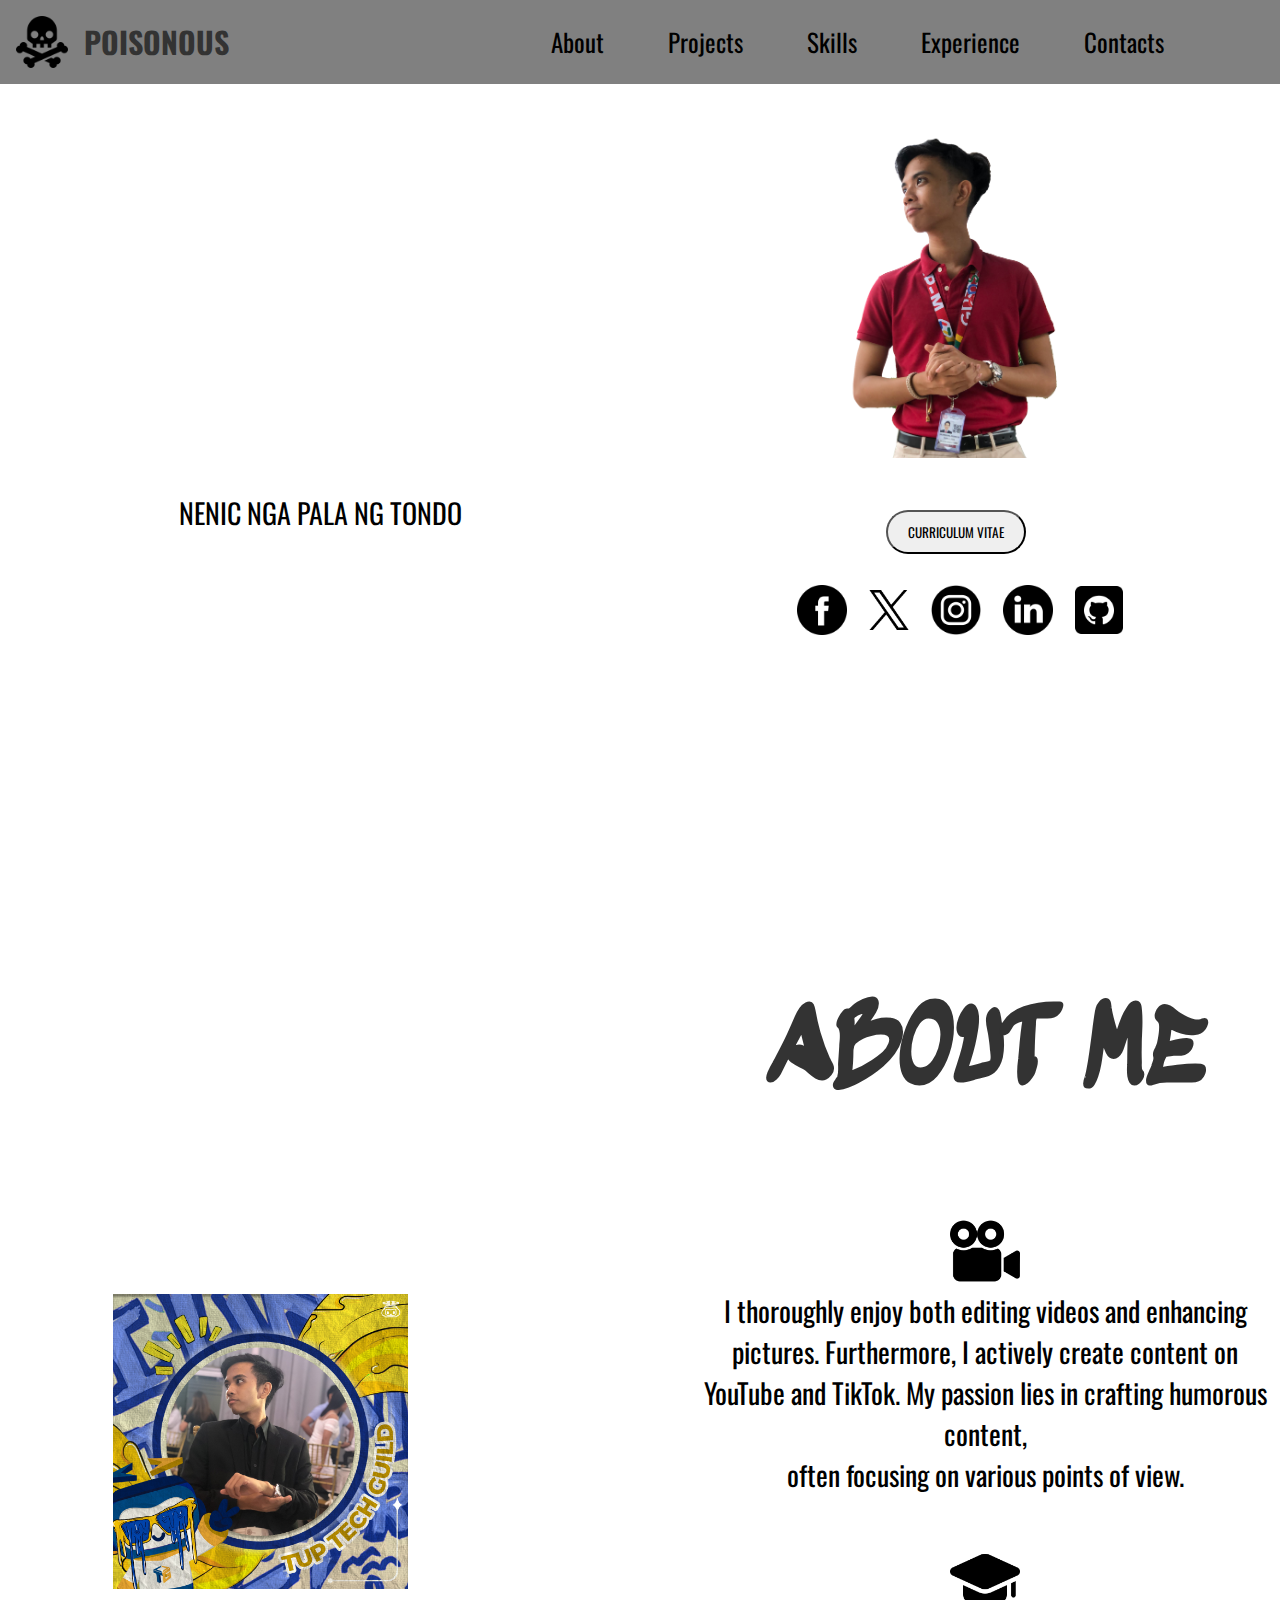
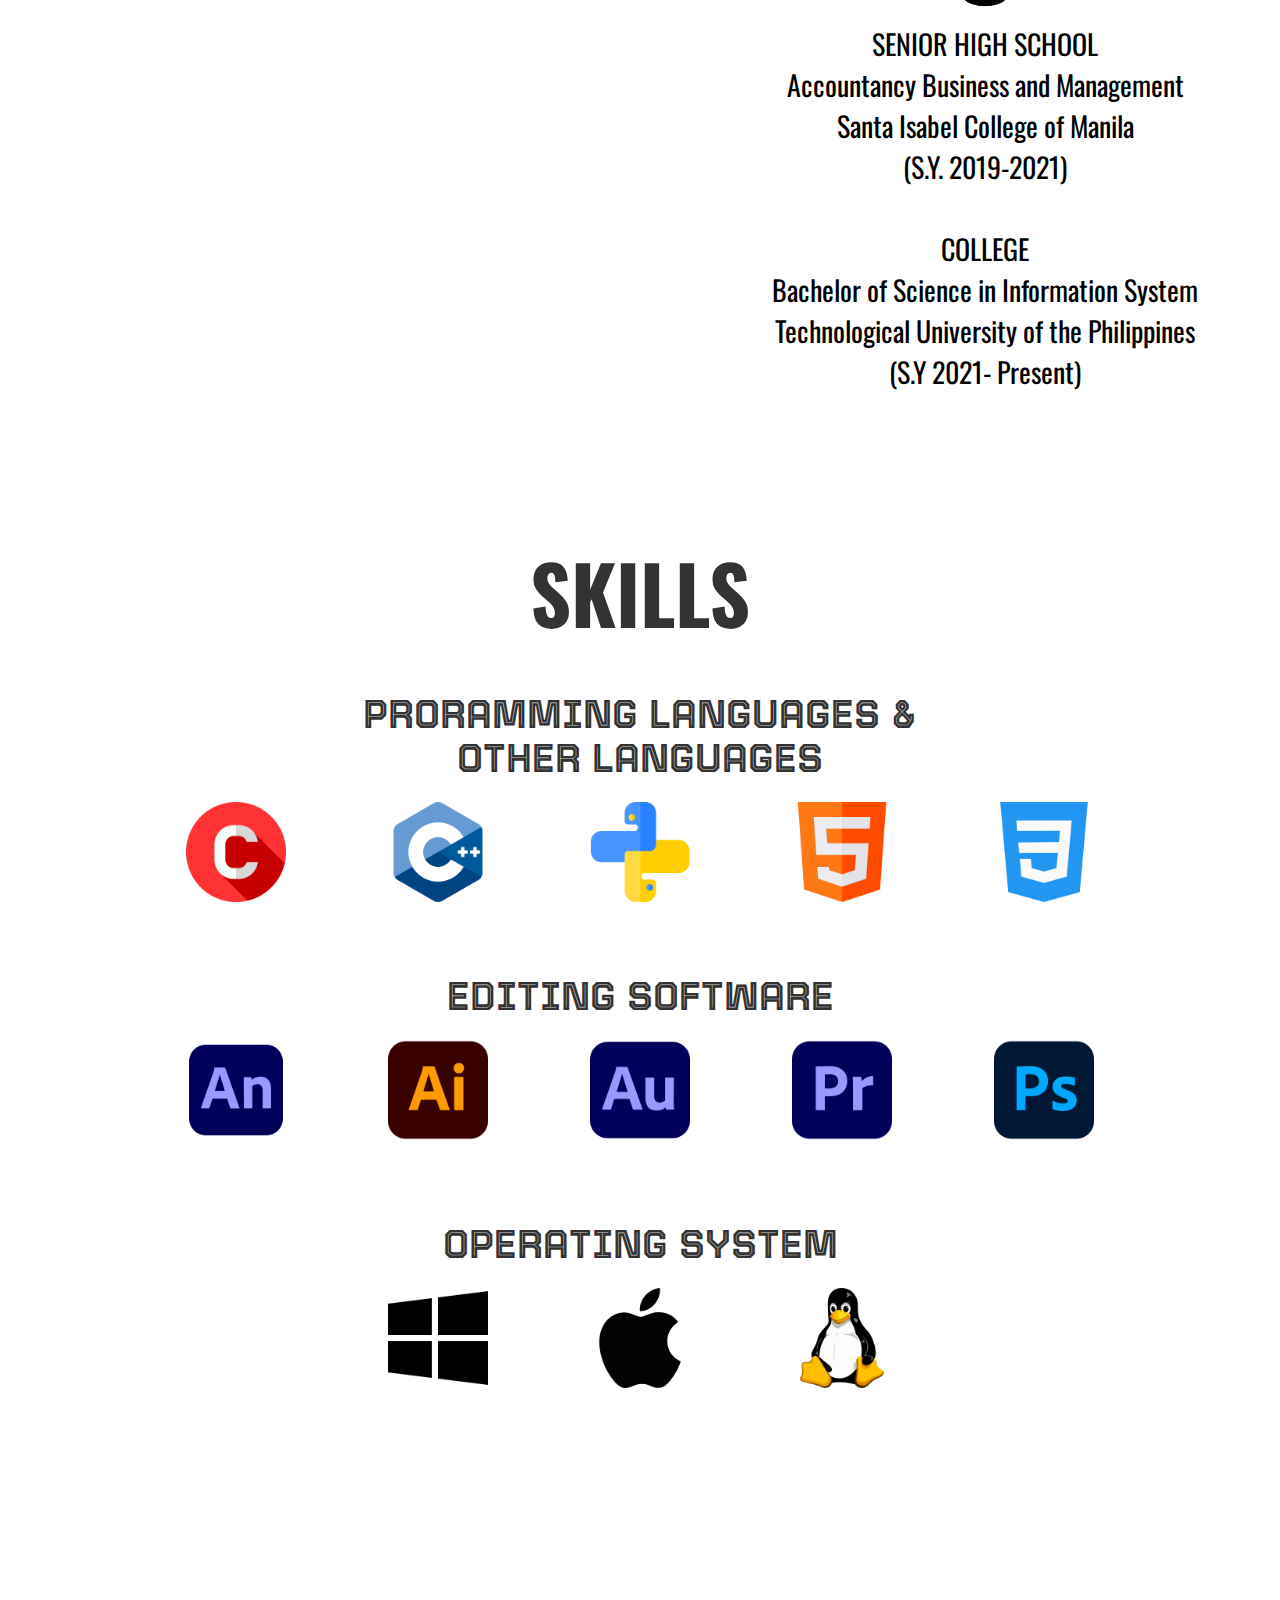
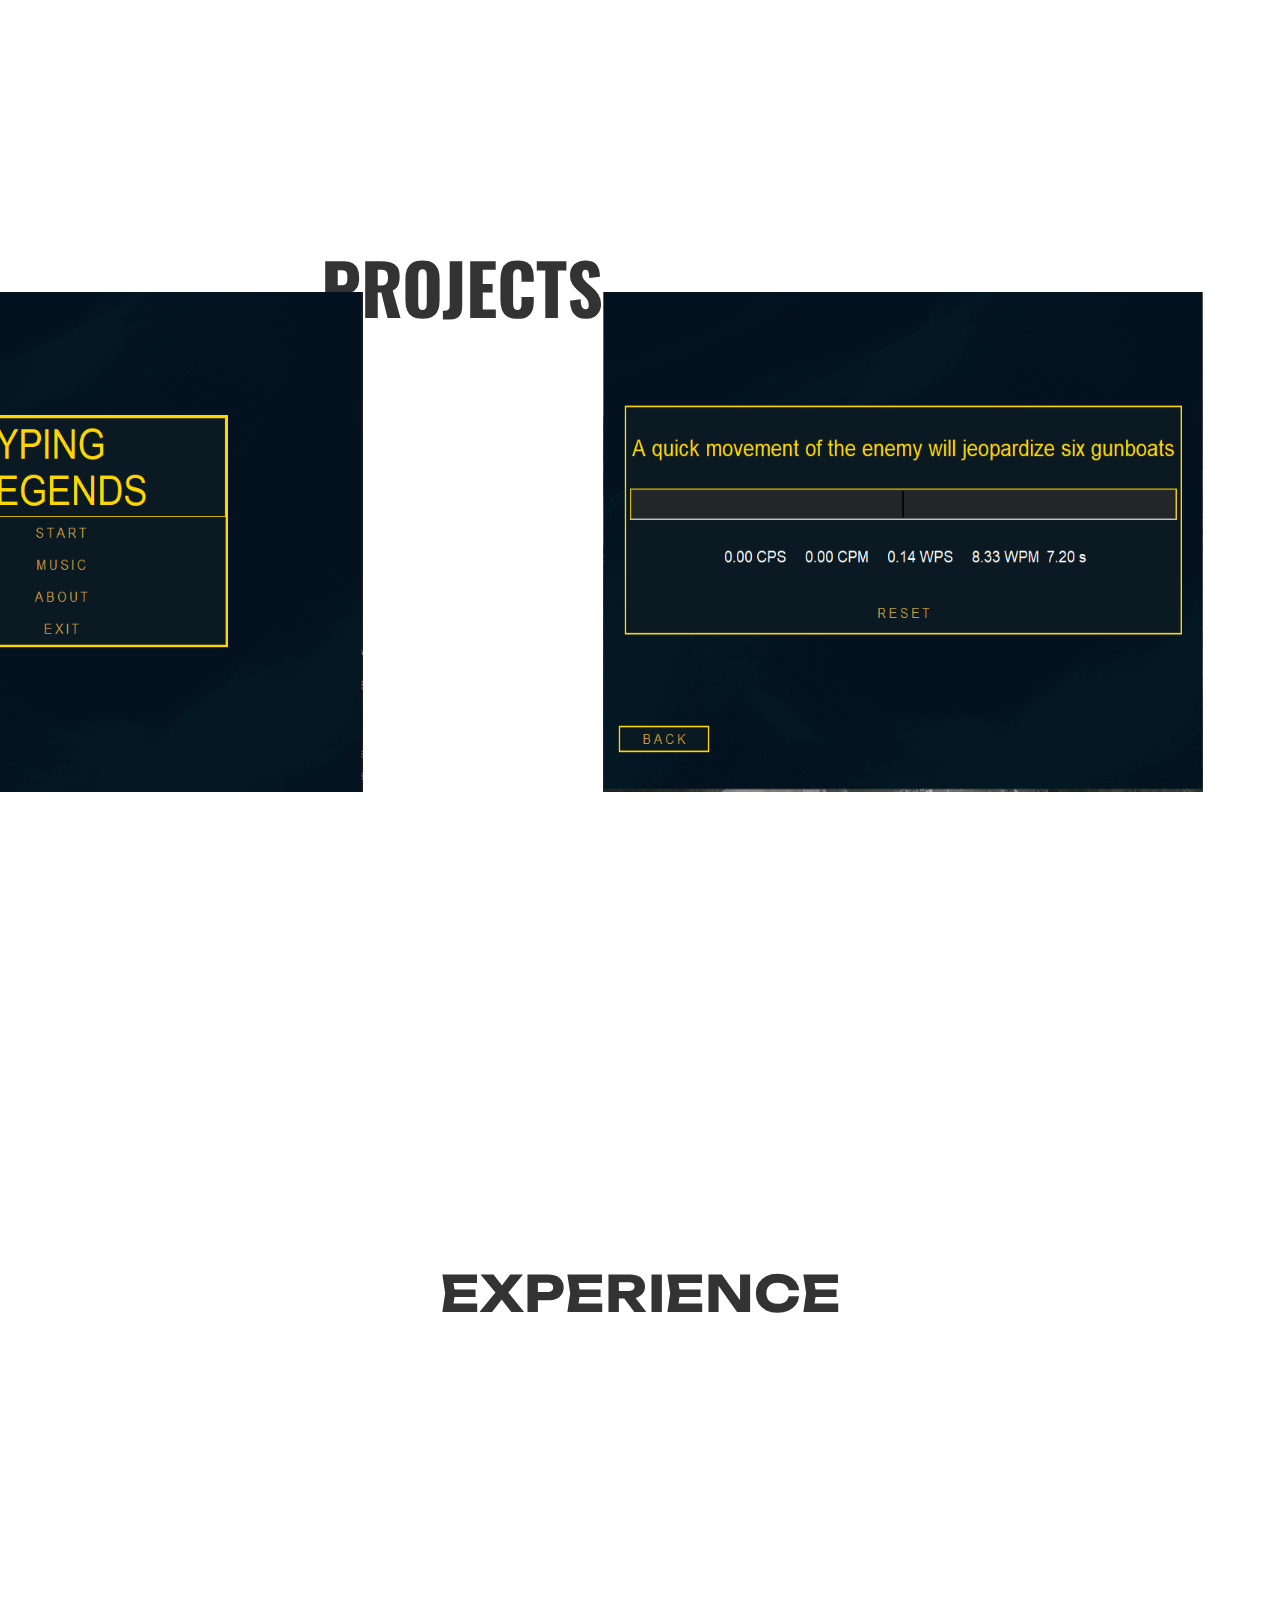
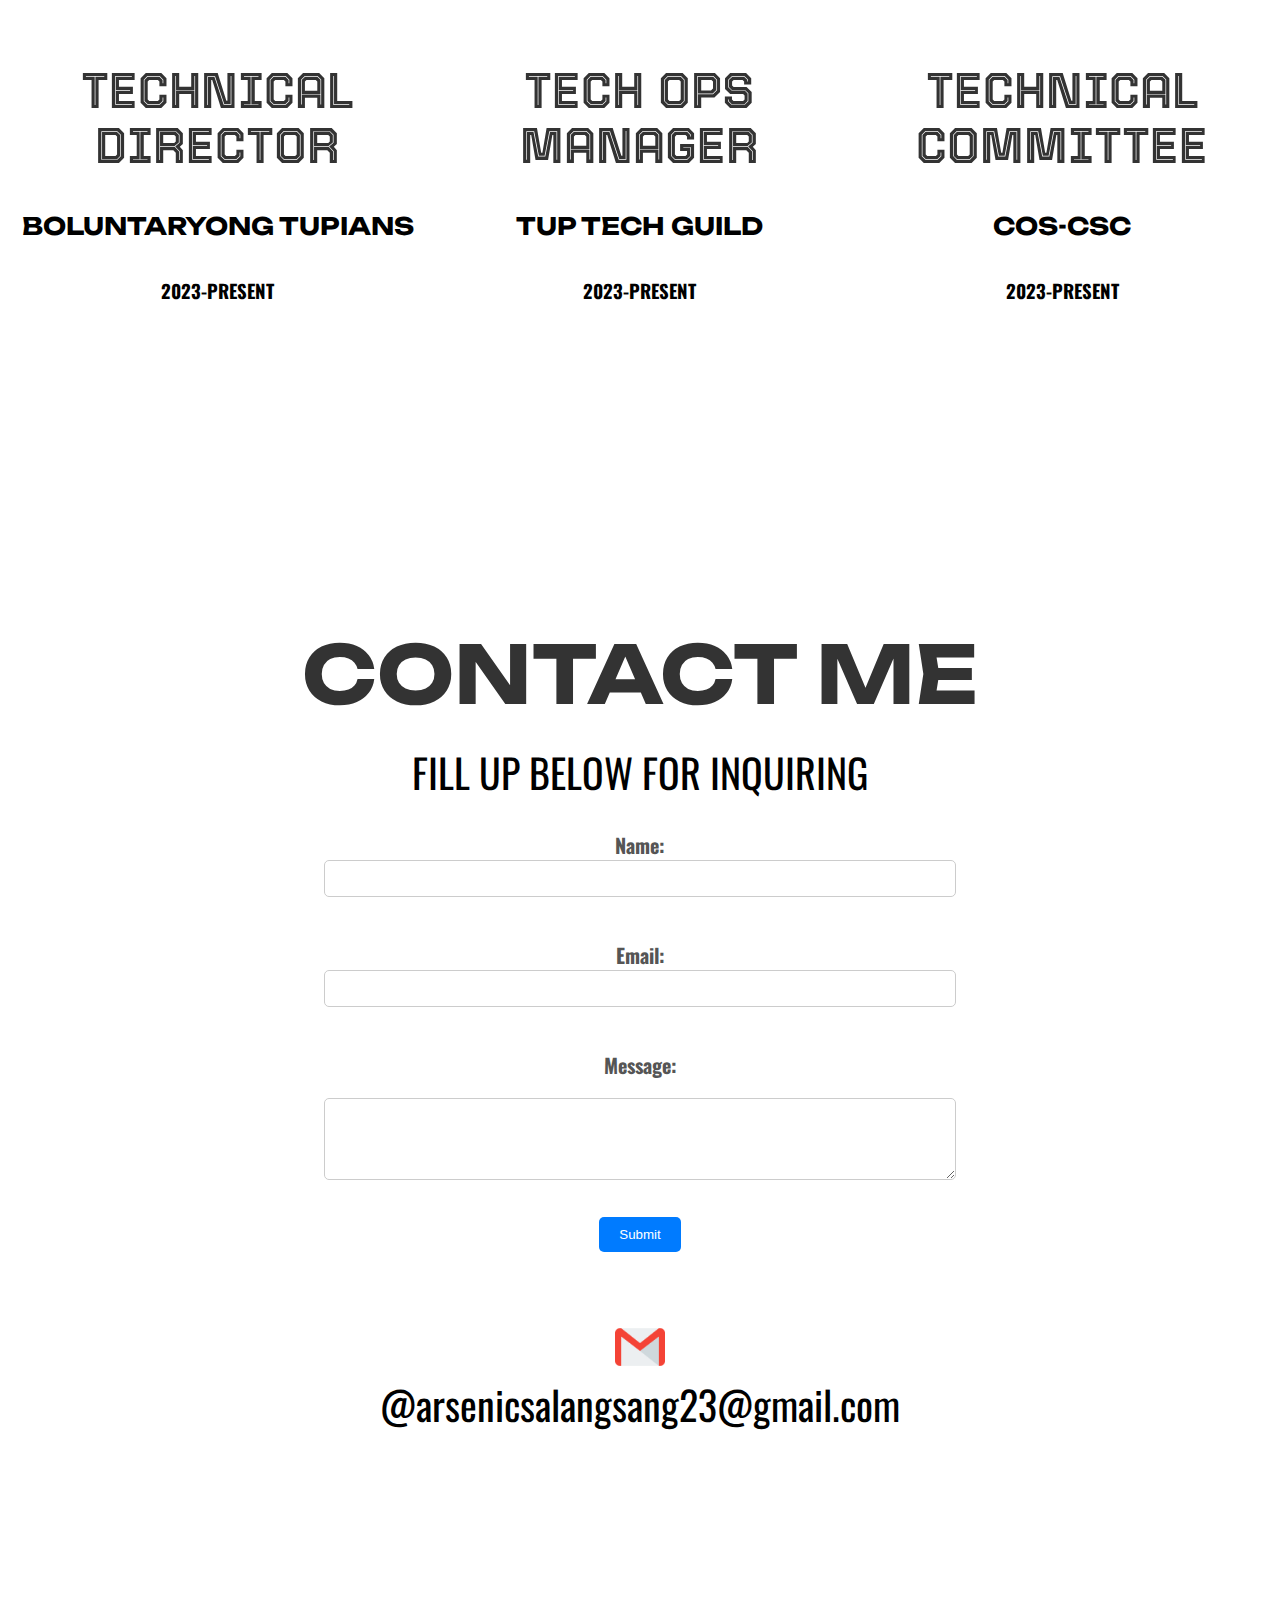
==== index.html @ 13240c1e "90percent" ====
<!DOCTYPE html>
<html lang="en">
  <head>
    <meta charset="UTF-8" />
    <meta name="viewport" content="width=device-width, initial-scale=1.0" />
    <link rel="stylesheet" href="style.css" />
    <link rel="stylesheet" href="" />

    <title>SALANGSANG_PORTFOLIO</title>
  </head>

  <body>
    <nav class="nav">
      <div class="logo">
        <img src="./assets/poison.png" alt="" class="poi" />
        <h1 class="left_name">POISONOUS</h1>
      </div>
      <div>
        <ul class="links">
        <li><a href="#about" onclick="toggleMenu()">About</a></li>
        <li><a href="#projects" onclick="toggleMenu()">Projects</a></li>
        <li><a href="#SKILLS" onclick="toggleMenu()">Skills</a></li>
        <li><a href="#Experience" onclick="toggleMenu()">Experience</a></li>
        <li><a href="#contact" onclick="toggleMenu()">Contacts</a></li>
        </ul>
      </div>
    </nav>
    
    <nav id="navigation_bar">
      <!-- <div class="logo">Arsenic Salangsang</div>
      <div class="hamburger-menu"onclick="toggleMenu()">
       <div class="navigation_menu">
        <div class="navigation_icon" onclick="togglemenu()"></div>
        <li><a href="#about" onclick="toggleMenu()">About</a></li>
        <li><a href="#projects" onclick="toggleMenu()">Projects</a></li>
        <li><a href="#SKILLS" onclick="toggleMenu()">Skills</a></li>
        <li><a href="#Experience" onclick="toggleMenu()">Experience</a></li>
        <li><a href="#contact" onclick="toggleMenu()">Contacts</a></li>
        </div> -->
      </div>
   </nav>

    <section id="homepage">
      <div class="outer">
        <div class="left">
          <p>
            NENIC NGA PALA NG TONDO
            <!-- I AM ARSENIC SALANGSANG, 19 YEARS OLD FROM TONDO, MANILA. <br />
            IM CURRENTLY 3RD YEAR AND TAKING INFORMATION SYSTEM <br />IN
            TECHNOLOGICAL UNIVERSIT OF THE PHILIPPINES -->
          </p>
        </div>
        <!-- For right side -->
        <div class="right">
          <div class="imagebox">
            <img src="./assets/pic1.png" alt="" class="titopic" />
          </div>

          <!-- button -->
          <div>
            <div class="buttons">
              <button
                class="cv"
                onclick="window.open('./assets/Salangsang_CV.pdf')"
              >
                CURRICULUM VITAE
              </button>
            </div>

            <!-- icons -->

            <div class="icon">
              <button class="fb">
                <img
                  src="./assets/facebook.png"
                  alt="fb"
                  id="iconss"
                  onclick="location.href='https://www.facebook.com/arsenicsalangsang/'"
                />
              </button>
              <button class="twitter">
                <img
                  src="./assets/twitter.png"
                  alt="twitter"
                  id="iconss"
                  onclick="location.href= 'https://twitter.com/arsncslngsng23'"
                />
              </button>
              <button class="instagram">
                <img
                  src="/assets/instagram.png"
                  alt="instagram"
                  id="iconss"
                  onclick="location.href='https://www.instagram.com/arsenicsalangsang/'"
                />
              </button>
              <button class="linkedin">
                <img
                  src="/assets/linkedin.png"
                  alt="linkedin"
                  id="iconss"
                  onclick="location.href='https://www.linkedin.com/in/arsenic-salangsang-407333290/'"
                />
              </button>
              <button class="github">
                <img
                  src="assets/github.png"
                  alt="gtihub"
                  id="iconss"
                  onclick="location.href='https://github.com/arsenicsalangsang'"
                />
              </button>
            </div>
          </div>
        </div>
      </div>
    </section>

    <section id="about">
      <!-- outer2 -->
      <div class="outer2">
        <!-- leftside picture-->
        <div class="picture_2">
          <img src="/assets/tech guild.jpg" alt="" id="picture2" />
        </div>
        <!--rightside about  -->
        <div class="about1right">
          <h1 class="aboutclass">ABOUT ME</h1>
          <div class="imagevideo">
            <img src="./assets/video-camera.png" alt="educ" />

            <div class="tots">
              <p>
                I thoroughly enjoy both editing videos and enhancing <br />
                pictures. Furthermore, I actively create content on <br />
                YouTube and TikTok. My passion lies in crafting humorous
                content, <br />
                often focusing on various points of view.
              </p>
            </div>
          </div>

          <div class="imageclass">
            <div class="imageduc">
              <img src="./assets/graduation.png" alt="" />
            </div>
            <div class="tots2">
              <p>
                SENIOR HIGH SCHOOL <br />
                Accountancy Business and Management <br />
                Santa Isabel College of Manila <br />
                (S.Y. 2019-2021)
                <br /><br />

                COLLEGE <br />
                Bachelor of Science in Information System <br />
                Technological University of the Philippines <br />
                (S.Y 2021- Present)
              </p>
            </div>
          </div>
        </div>
      </div>
    </section>

    <section id="SKILLS">
      <div class="skillsection">
        <h1 class="skil">SKILLS</h1>
        <div class="skillstitle">
          
          <div class="iconssss">
            <h1 class="title1">PRORAMMING LANGUAGES & OTHER LANGUAGES</h1>
            <div class="program">
              <button class="c">
                <img
                  src="./assets/c.png"
                  alt="fb"
                  id="iconsss"
                  
                />
              </button>
              <button class="cpp">
                <img
                  src="./assets/c-.png"
                  alt="twitter"
                  id="iconsss"
                  
                />
              </button>
              <button class="python">
                <img
                  src="/assets/python.png"
                  alt="instagram"
                  id="iconsss"
                
                />
              </button>
              <button class="html">
                <img
                  src="/assets/html.png"
                  alt="linkedin"
                  id="iconsss"
                 
                />
              </button>
              <button class="css">
                <img
                  src="assets/css-3.png"
                  alt="gtihub"
                  id="iconsss"
                 
                />
            </div>
            <h1 class="EDITING">EDITING SOFTWARE</h1>
            <div class="adobe">
              

              <button class="animate">
                <img
                  src="./assets/animate.png"
                  alt="fb"
                  id="iconsss"
                
                />
              </button>
              <button class="illustrator">
                <img
                  src="./assets/illustrator.png"
                  alt="twitter"
                  id="iconsss"
                  
                />
              </button>
              <button class="audition">
                <img
                  src="/assets/adobe-audition.png"
                  alt="instagram"
                  id="iconsss"
             
                />
              </button>
              <button class="premiere">
                <img
                  src="/assets/premiere-pro.png"
                  alt="linkedin"
                  id="iconsss"
               
                />
              </button>
              <button class="photoshop">
                <img
                  src="assets/photoshop.png"
                  alt="gtihub"
                  id="iconsss"
          
                />
            </div>

            
            <h1 class="operating">OPERATING SYSTEM</h1>
            <div class = "os">
              
              <button class="windows">
                <img
                  src="./assets/windows.png"
                  alt="windows"
                  id="iconsss"
                
                />
              </button>
              <button class="mac">
                <img
                  src="./assets/mac-os-logo.png"
                  alt="mac"
                  id="iconsss"
                  
                />
              </button>
              <button class="linux">
                <img
                  src="/assets/linux.png"
                  alt="linux"
                  id="iconsss"
             
                />
            </div>
          </div>
          
        </div>
      </div>
    </section>

    <!-- for projects -->
    <section class= "projets" id="projects">
      <div class="PROJECTS">
        <h1 class="aaa">PROJECTS</h1>
        <div class="projects-container">
          <!-- <h1 class="aaa">PROJECTS</h1> -->
          <div class = "leftside">
            <img src="./assets/typing.PNG" alt="" class="pictype">
          </div>
          
        </div>
        <div class="rightside">
          <div class="rightside2">
          <img src="./assets/legends.PNG" alt="" class ="pictype2">
          </div>
        </div>
        <p></p>
      </div>
    </section>


    <!-- EXPERIENCE -->
    <section class="EXPERIENCE" id="Experience">
        <h1 class="exph1">EXPERIENCE</h1> 
      <div class= "experience-container">
  
        <div class="exp1">
          <div class="BOLTUP">
            <h1 class="bttitle">TECHNICAL DIRECTOR</h1><br><h2>BOLUNTARYONG TUPIANS</h2><BR></BR> <h3>2023-PRESENT</h3>
          </div>
        </div>
        <div class="exp2">
          <div class="TG">
            <h1 class="tgtitle">TECH OPS MANAGER</h1><br><h2>TUP TECH GUILD</h2><BR></BR> <h3>2023-PRESENT</h3>
          </div>
        </div>
        <div class="exp3">
          <div class="CSC">
            <h1 class="csctitle">TECHNICAL COMMITTEE</h1><br><h2>COS-CSC</h2><BR></BR> <h3>2023-PRESENT</h3>
          </div>
         
        </div>
      </div>
      
    </section>

  <!-- CONTACT -->
    <section class="CONTACTS" id="contact">
      <div>
        <h1>CONTACT ME</h1> <br>
        <p>FILL UP BELOW FOR INQUIRING</p>
        <br>
        <label for="name" class="contactinfo">Name:</label>
         <input type="text" id="name"  ><br><br>

        <label for="email"class="contactinfo">Email:</label>
          <input type="email" id="email"  ><br><br>

         <label for="message"class="contactinfo">Message:</label><br>
        <textarea id="message" rows="4" cols="50" ></textarea><br><br>

         <input type="submit" value="Submit">
        <div class="emailcontact">
          <img src="./assets/gmail.png" alt="" class="gmail"> <p class="">@arsenicsalangsang23@gmail.com</p>
        </div>
      </div>

      
    </section>
  </body>
</html>
---- style.css ----
@import url("https://fonts.googleapis.com/css2?family=Oswald&display=swap");

@import url("https://fonts.googleapis.com/css2?family=Sedgwick+Ave+Display&display=swap");

@import url("https://fonts.googleapis.com/css2?family=Tourney:wght@200&display=swap");


  @import url('https://fonts.googleapis.com/css2?family=Unbounded:wght@800&display=swap');

* {
  margin: 0;
  padding: 0%;
  text-decoration: none;
}

html
{
  scroll-behavior: smooth;

  transition: ease 0.4s;
}

body {
  background-color: white;
  overflow-x: hidden;
}

.nav {
  background-color: gray;

  display: flex;
  justify-content: space-between;
  align-items: center;
  padding: 1rem;
}

.links {
  display: flex;
  list-style-type: none;
  font-size: 30px;

  gap: 3rem;
  padding-right: 100px;
  justify-content: space-between;
}

.links li {
  margin-left: 1rem;
}

.links a {
  text-decoration: none;
  color: black;
  font-family: "Oswald", sans-serif;
  font-size: 25px;
}

.poi {
  width: 10%;
  margin-right: 1rem;
}

.logo {
  display: flex;
  align-items: center;
}

.left_name {
  font-size: 30px;
  font-family: "Oswald", sans-serif;
}

.outer {
  display: flex;
  justify-items: center;
  align-items: center;
  width: 100%;
  /* background-color: aqua; */
  height: 858px;
}

.left {
  /* display: flex;
  justify-content: left; */
  width: 50%;
  /* height: 600px;
  align-items: center;
  padding-left: 10px;
  font-size: 20px;
  font-family: 'Oswald', sans-serif;
  text-align: center; 
   */
  text-align: center;
  font-family: "Oswald", sans-serif;
  font-size: 28px;
}

.right {
  display: flex;
  width: 50%;
  justify-content: start;
  align-items: center;
  flex-direction: column;

  /* padding-right: 10%;   */
  /* background-color: aquamarine; */
  height: 100%;
}

.titopic {
  width: 40%;
  padding-top: -10px;
  /* background-color: bisque; */
  padding-left: 30px;
  display: flex;
  justify-content: center;
  align-items: center;
}

.buttons {
  margin: 20px 0;
  justify-content: center;
  align-items: center;
  padding-left: 100px;
}

.buttons :hover {
  background-color: black;
  color: white;
  transition: ease 0.4s;
}

.cv {
  padding: 10px 20px;
  border-radius: 30px;
  font-family: "Oswald", sans-serif;
}

.imagebox {
  display: flex;
  justify-content: center;
  align-items: center;
  padding-bottom: 2rem;
  padding-top: 1rem;
  /* background-color: blueviolet; */
}

.icon {
  display: flex;
  justify-content: center;
  align-items: center;
}

.cv {
  cursor: pointer;
}

.fb {
  display: flex;
  justify-content: center;
  align-items: center;
  background: none;
  border: 1px solid white;
}

.fb img {
  width: 50px;
  height: 50px;
  cursor: pointer;
}

.twitter {
  display: flex;
  justify-content: center;
  align-items: center;
  background: none;
  border: 1px solid white;
  cursor: pointer;
}

.twitter img {
  width: 40px;
  height: 40px;
}

.instagram {
  display: flex;
  justify-content: center;
  align-items: center;
  background: none;
  border: 1px solid white;
  cursor: pointer;
}

.instagram img {
  width: 50px;
  height: 50px;
}

.linkedin {
  display: flex;
  justify-content: center;
  align-items: center;
  background: none;
  border: 1px solid white;
  cursor: pointer;
}
.linkedin img {
  width: 50px;
  height: 50px;
}
.github {
  display: flex;
  justify-content: center;
  align-items: center;
  background: none;
  border: 1px solid white;
  cursor: pointer;
}

.github img {
  width: 48px;
  height: 48px;
}
.icon :hover {
  background-color: gray;
  color: grat;
  transition: ease 0.4s;
  border-radius: 30px;
}

#iconss {
  padding: 10px;
}

.picture_2 {
  display: flex;
  align-items: center;
  justify-content: center;
  padding-right: 100px;
}

/* for about second page */

.outer2 {
  display: flex;
  justify-items: center;
  align-items: center;
  width: 100%;

  height: 1000px;
}
.picture_2 img {
  display: flex;
  align-items: center;
  justify-content: center;

  width: 50%;
  height: 33%;
  margin-right: 20px;
  padding-right: 50px;
}

.picture_2 {
  width: 50%;
  justify-content: center;
  align-items: center;
  display: flex;
}

.about1right {
  width: 50%;
  text-align: center;
  align-items: center;
  justify-content: center;
}

.aboutclass {
  font-size: 100px;

  font-family: "Sedgwick Ave Display", cursive;
  text-align: center;
  width: 100%;
  padding-bottom: 100px;
  padding-top: 100px;
}

.imagevideo img {
  width: 70px;
  height: 70px;
}

.imageclass img {
  width: 70px;
  height: 70px;
}

.imageclass {
  font-family: "Oswald", sans-serif;
  font-size: 28px;
}

.tots {
  font-family: "Oswald", sans-serif;
  font-size: 28px;
  padding-bottom: 50px;

  border-radius: 30px;
}

.tots :hover {
  background-color: black;
  color: white;
  transition: ease 0.4s;
  border-radius: 100px;
}

.tots2 :hover {
  background-color: black;
  color: white;
  transition: ease 0.4s;
  border-radius: 100px;
}

/* outer 3 skills  */

/* .outer3 {
}

.ooooo {
  display: flex;
  justify-items: center;
  align-items: center;
  text-align: end;
  width: 100%;

  height: 1000px;
  font-size: 100px;
}

#aaaaa {
  display: flex;
  justify-content: center;
  align-items: center;
  height: 100vh;
} */

.skillsection {
  display: flex;
  text-align: center;
  justify-content: center;
  align-items: center;
  width: 100%;
  height: 1000px;
  padding-top: 100px;
}

.skillstitle {
  width: 50%;
  height: 500px;
}

.skillsnumber {
  width: 50%;
  height: 500px;
}

.skil {
  display: flex;
  text-align: center;
  justify-content: center;
  align-items: center;
  width: 100%;

  position: absolute;
  font-family: "Oswald", sans-serif;
  font-size: 80px;
  padding-bottom: 700px;
}
.skil :hover {
  background-color: black;
  color: aqua;
  transition: ease 0.4s;
  border-radius: 100px;
}
.title1 {
  display: flex;
  text-align: center;
  justify-content: center;
  align-items: center;
  /* background-color: blanchedalmond; */

  font-size: 40px;
  font-family: "Tourney", cursive;
  padding-bottom: 20px;
}
.program {
  display: flex;
  justify-content: center;
  align-items: center;
  background: none;
  border: 1px solid white;
  cursor: pointer;
}
.program img {
  width: 100px;
  height: 100px;
  border: none;
  justify-content: center;
  padding-bottom: 70px;
}
.c {
  display: flex;
  justify-content: space-between;
  align-items: center;
  background: none;
  border: 1px solid white;
  cursor: pointer;
  padding-right: 100px;
}

.cpp {
  display: flex;
  justify-content: center;
  align-items: center;
  background: none;
  border: 1px solid white;
  cursor: pointer;
  padding-right: 100px;
}

.python {
  display: flex;
  justify-content: center;
  align-items: center;
  background: none;
  border: 1px solid white;
  cursor: pointer;
  padding-right: 100px;
}
.html {
  display: flex;
  justify-content: center;
  align-items: center;
  background: none;
  border: 1px solid white;
  cursor: pointer;
  padding-right: 100px;
}
.css {
  display: flex;
  justify-content: center;
  align-items: center;
  background: none;
  border: 1px solid white;
  cursor: pointer;
}

.adobe {
  display: flex;
  justify-content: center;
  align-items: center;
  background: none;
  border: 1px solid white;
  cursor: pointer;
}
.adobe img {
  width: 100px;
  height: 100px;
  border: none;
  justify-content: center;
  cursor: pointer;
}
.EDITING {
  display: flex;
  text-align: center;
  justify-content: center;
  align-items: center;
  /* background-color: blanchedalmond; */
  font-family: "Oswald", sans-serif;
  font-size: 40px;
  font-family: "Tourney", cursive;
  padding-bottom: 20px;
}
.animate {
  display: flex;
  justify-content: center;
  align-items: center;
  background: none;
  border: 1px solid white;
  cursor: pointer;
  padding-right: 100px;
}
.illustrator {
  display: flex;
  justify-content: center;
  align-items: center;
  background: none;
  border: 1px solid white;
  cursor: pointer;
  padding-right: 100px;
}

.audition {
  display: flex;
  justify-content: center;
  align-items: center;
  background: none;
  border: 1px solid white;
  cursor: pointer;
  padding-right: 100px;
}
.premiere {
  display: flex;
  justify-content: center;
  align-items: center;
  background: none;
  border: 1px solid white;
  cursor: pointer;
  padding-right: 100px;
}
.photoshop {
  display: flex;
  justify-content: center;
  align-items: center;
  background: none;
  border: 1px solid white;
  cursor: pointer;
}

.adobe img {
  width: 100px;
  height: 100px;
  border: none;
  justify-content: center;
}

.operating {
  display: flex;
  text-align: center;
  justify-content: center;
  align-items: center;
  /* background-color: blanchedalmond; */
  font-family: "Oswald", sans-serif;
  font-size: 40px;
  font-family: "Tourney", cursive;
  padding-bottom: 20px;
  padding-top: 80px;
}
.os {
  display: flex;
  justify-content: center;
  align-items: center;
  background: none;
  border: 1px solid white;
  cursor: pointer;
}

.windows {
  display: flex;
  justify-content: center;
  align-items: center;
  background: none;
  border: 1px solid white;
  cursor: pointer;
  padding-right: 100px;
}

.mac {
  display: flex;
  justify-content: center;
  align-items: center;
  background: none;
  border: 1px solid white;
  cursor: pointer;
  padding-right: 100px;
}

.linux {
  display: flex;
  justify-content: center;
  align-items: center;
  background: none;
  border: 1px solid white;
  cursor: pointer;
}

.os img {
  width: 100px;
  height: 100px;
  border: none;
  justify-content: center;
  padding-bottom: 70px;
}

.PROJECTS {
  display: flex;
  text-align: center;
  justify-content: center;
  align-items: center;
  width: 100%;
  height: 1000px;
 
}
.projets
{
  padding-bottom: 200px;
}

.proj {
  display: flex;
  text-align: center;
  justify-content: center;
  align-items: center;
  position: absolute;
  top: 3050px;
  font-family: "Oswald", sans-serif;
  font-size: 80px;

  padding-bottom: 20px;
}
.leftproj {
  width: 50%;
  height: 500px;
}

.typing img {
  width: 400px;
  height: 400px;
  padding-top: 800px;
}
.legends img {
  width: 400px;
  height: 400px;
  padding-top: 100px;
}
.tlab {
  font-family: "Oswald", sans-serif;
  font-size: 20px;

  position: absolute;
  top: 3200px;
  right: 650px;
}

.PROJECTS {
  padding-top: 200px;
}

.aaa {
  display: flex;
  text-align: center;
  font-family: "Oswald", sans-serif;
  justify-content: center;
  align-items: center;
  font-size: 70px;
  padding-bottom: 40%;
  padding-left: 66%;
}

.projects-container {
  display: flex;
  text-align: center;
  justify-content: center;
  align-items: center;
  width: 50%;
}

.leftside img {
  width: 600px;
  height: 500px;
  padding-right: 280%;
}
.leftside {
  display: flex;
  text-align: center;
  justify-content: center;
  align-items: center;
}

.PROJECTS {
  display: flex;
  text-align: center;
  justify-content: center;
  width: 100%;
}

.rightside2 {
  display: flex;
  text-align: center;
  justify-content: center;
  align-items: center;
  width: 50%;
}

.rightside2 img {
  width: 600px;
  height: 500px;
  padding-right: 400%;
}

.rightside {
  display: flex;
  text-align: center;
  justify-content: center;
  align-items: center;
  width: 50%;
}

.EXPERIENCE h1{
  align-items: center;
  text-align: center;
  justify-content: center;
  display: flex;
  font-size: 50px;
  padding-top: 20px;
}
.exph1{
   padding-top:   10px;
}

.experience-container h1
{
  font-size: 50px;
  align-items: center;
  text-align: center;
  justify-content: center;
  display: flex;
  padding-bottom: 20px;
}

.experience-container{
  width: 100%;
height: 900px;
text-align: center;
display: flex;
align-items: center;
justify-content: center;
}
.exp1{
  width: 33%;

text-align: center;
display: flex;
align-items: center;
justify-content: center;

} 
.exp2
{
  text-align: center;
display: flex;
align-items: center;
justify-content: center;
  width: 33%;

}
.exp3
{
    text-align: center;
display: flex;
align-items: center;
justify-content: center;
  width: 33%;



}

.bttitle
{
  font-family: 'Tourney';
}

.tgtitle
{
font-family: 'Tourney';
}

.csctitle
{
font-family: 'Tourney';
}
.BOLTUP h2
{
  font-family: 'Unbounded', sans-serif;
}

.TG h2
{
  font-family: 'Unbounded', sans-serif;
}

.CSC h2
{
  font-family: 'Unbounded', sans-serif;
}

.experience-container h3
{
  font-family: "Oswald", sans-serif;
}
.experience-container :hover
{
    background-color: black;
  color: white;
  transition: ease 0.4s;
  border-radius: 80px;
}

.exph1{
  font-family: 'Unbounded', sans-serif;

}


.CONTACTS
{
  display: flex;
  justify-content: center;
  align-items: center;
  text-align: center;

padding-bottom: 200px;
}

/* Apply some basic styling to the form container */
form {
    width: 400px;
    margin: 0 auto;
}

/* Style the form header (Contact Us) */
h1 {
    text-align: center;
    color: #333;
}

/* Style form labels */
label {
    display: block;
    font-weight: bold;
    margin-top: 10px;
    color: #555;
}

/* Style form input fields and textarea */
input[type="text"],
input[type="email"],
textarea {
    width: 90%;
    padding: 10px;
    margin-bottom: 15px;
    border: 1px solid #ccc;
    border-radius: 5px;
}

/* Style the submit button */
input[type="submit"] {
    background-color: #007bff;
    color: #fff;
    padding: 10px 20px;
    border: none;
    border-radius: 5px;
    cursor: pointer;
    transition: background-color 0.3s;
}

/* Change button color on hover */
input[type="submit"]:hover {
    background-color: #0056b3;
}

.CONTACTS h1
{
  font-family: 'Unbounded', sans-serif;
  font-size: 80px;
}
 .CONTACTS p
 {
  font-family: "Oswald", sans-serif;
  font-size: 40px;
 }
 .contactinfo
 {
  font-family: "Oswald", sans-serif;
  font-size: 20px;
 }

 .gmail
 {
  padding-top: 70px;
  height: 50px;
  width: 50px;
 }

.emailcontact
{
  font-size: 10px;

}
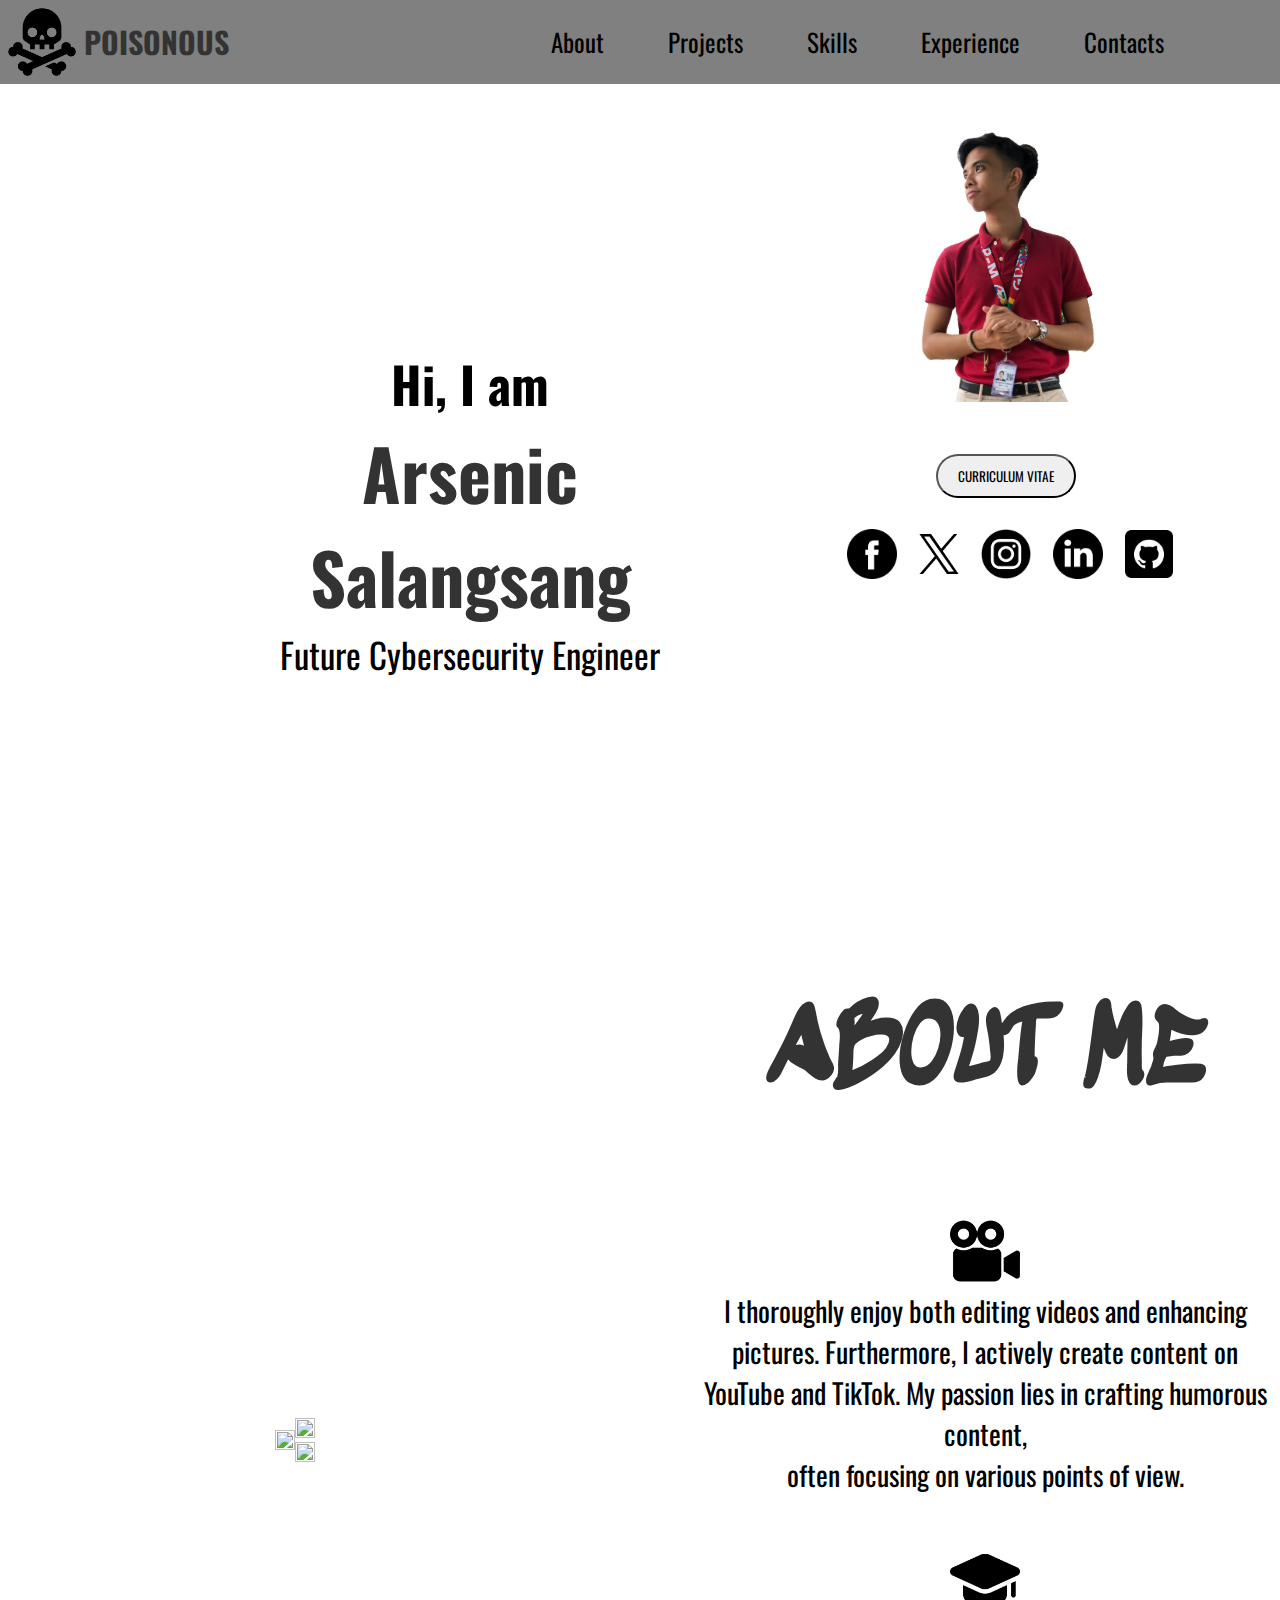
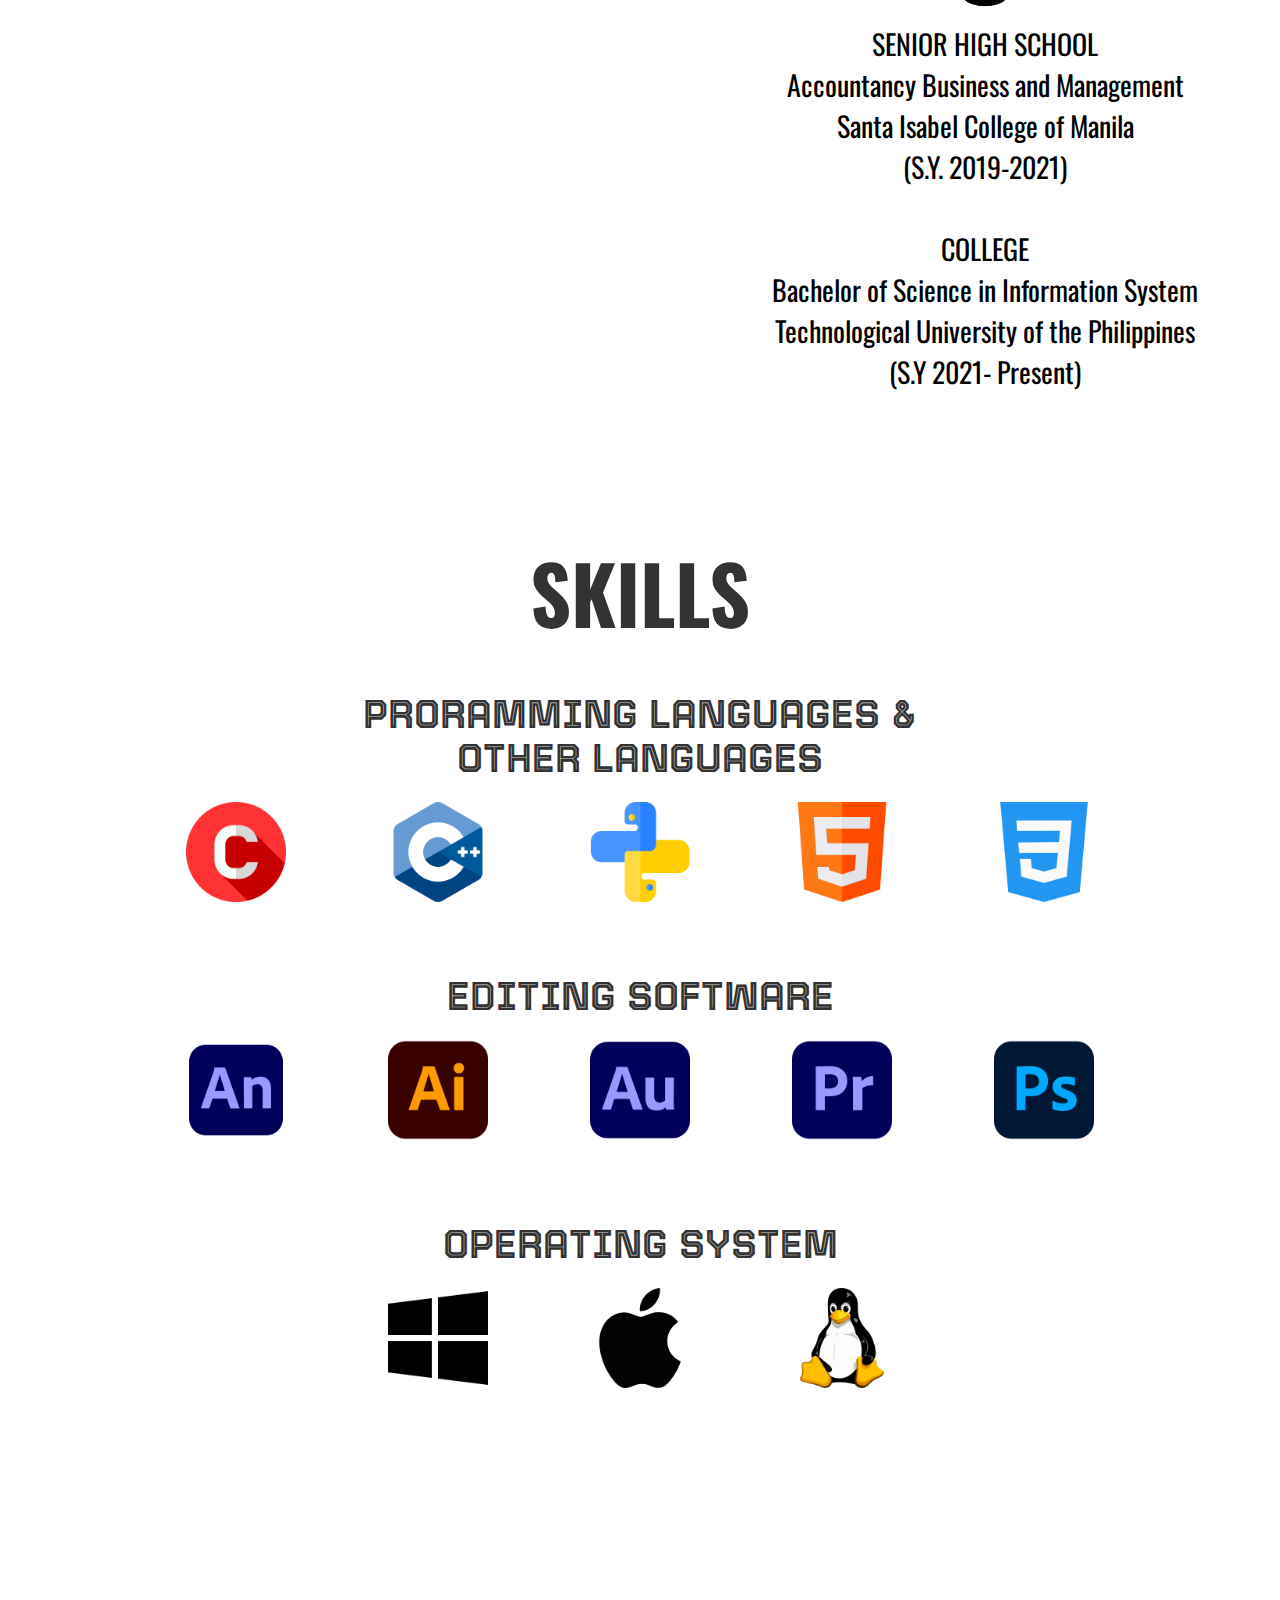
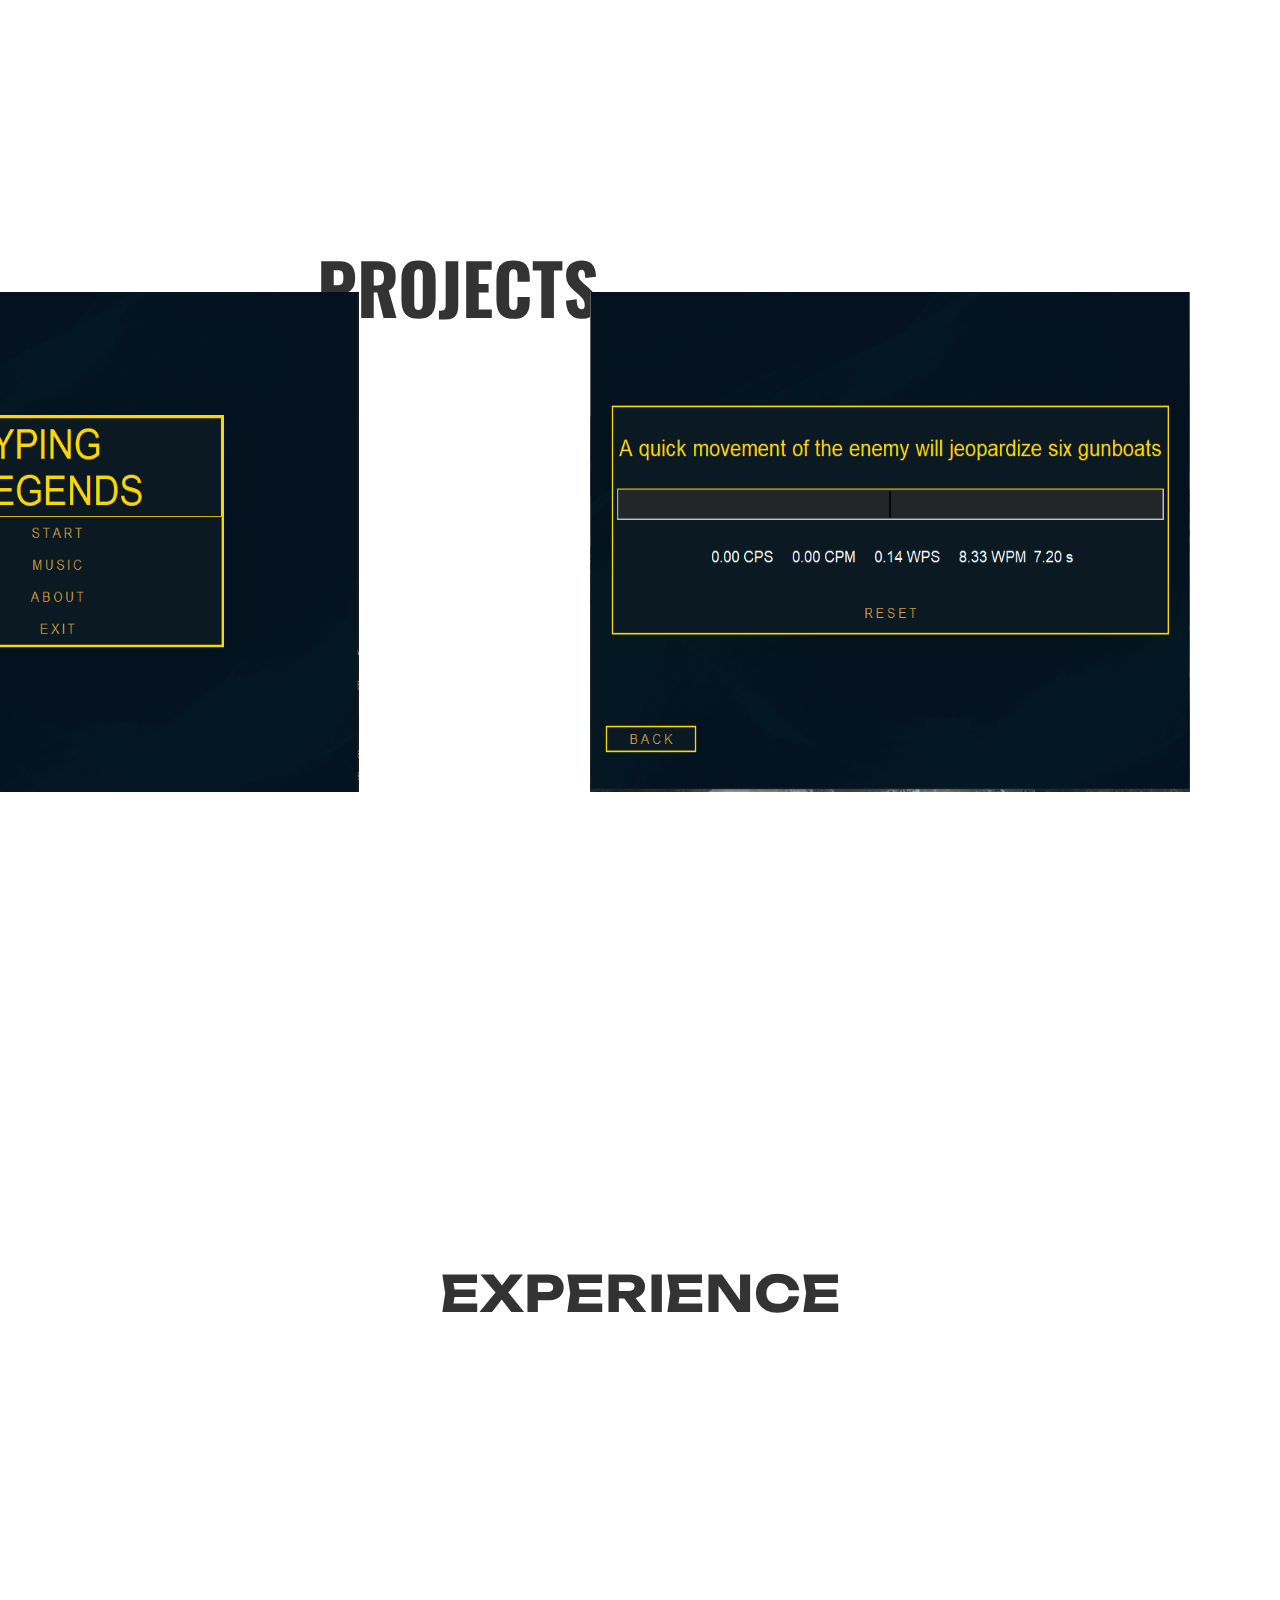
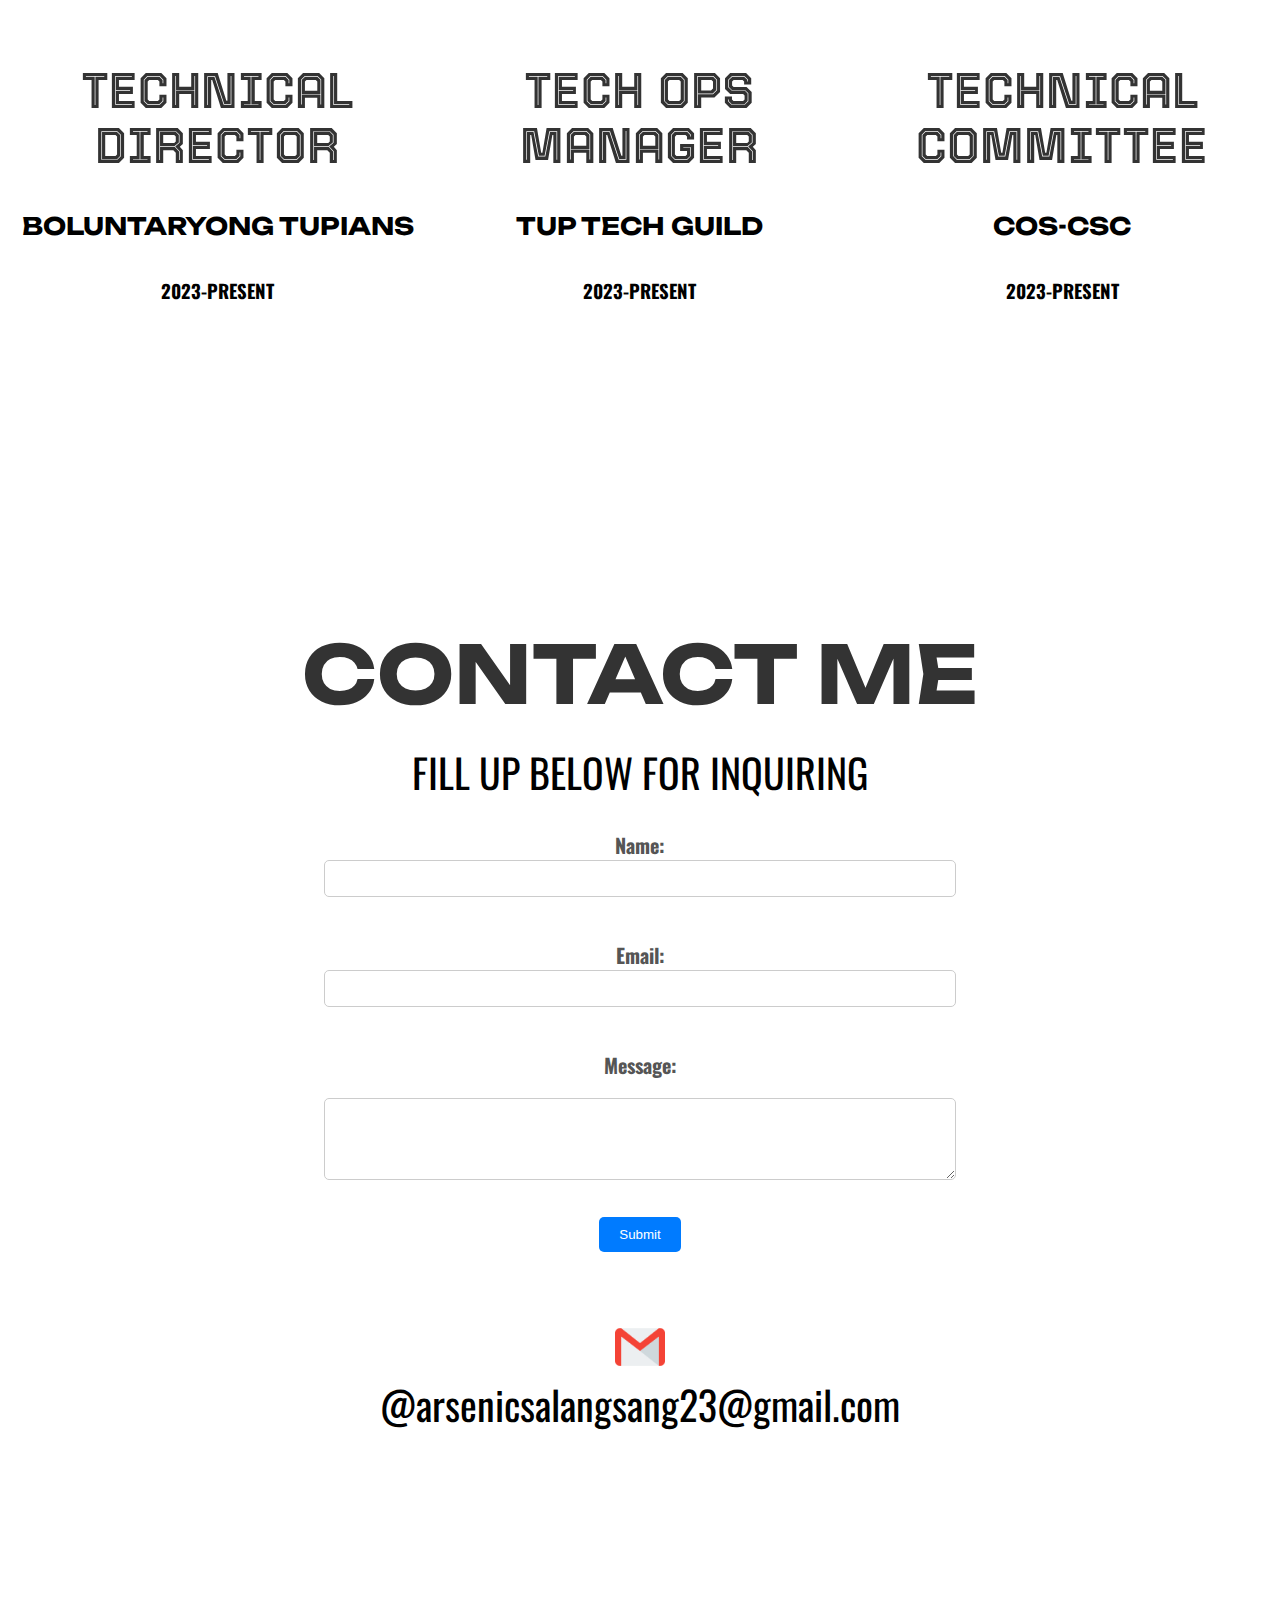
==== commit e379a3f5: "95percent" ====
--- a/index.html
+++ b/index.html
@@ -17,15 +17,15 @@
       </div>
       <div>
         <ul class="links">
-        <li><a href="#about" onclick="toggleMenu()">About</a></li>
-        <li><a href="#projects" onclick="toggleMenu()">Projects</a></li>
-        <li><a href="#SKILLS" onclick="toggleMenu()">Skills</a></li>
-        <li><a href="#Experience" onclick="toggleMenu()">Experience</a></li>
-        <li><a href="#contact" onclick="toggleMenu()">Contacts</a></li>
+          <li><a href="#about" onclick="toggleMenu()">About</a></li>
+          <li><a href="#projects" onclick="toggleMenu()">Projects</a></li>
+          <li><a href="#SKILLS" onclick="toggleMenu()">Skills</a></li>
+          <li><a href="#Experience" onclick="toggleMenu()">Experience</a></li>
+          <li><a href="#contact" onclick="toggleMenu()">Contacts</a></li>
         </ul>
       </div>
     </nav>
-    
+
     <nav id="navigation_bar">
       <!-- <div class="logo">Arsenic Salangsang</div>
       <div class="hamburger-menu"onclick="toggleMenu()">
@@ -37,18 +37,14 @@
         <li><a href="#Experience" onclick="toggleMenu()">Experience</a></li>
         <li><a href="#contact" onclick="toggleMenu()">Contacts</a></li>
         </div> -->
-      </div>
-   </nav>
+    </nav>
 
     <section id="homepage">
       <div class="outer">
         <div class="left">
-          <p>
-            NENIC NGA PALA NG TONDO
-            <!-- I AM ARSENIC SALANGSANG, 19 YEARS OLD FROM TONDO, MANILA. <br />
-            IM CURRENTLY 3RD YEAR AND TAKING INFORMATION SYSTEM <br />IN
-            TECHNOLOGICAL UNIVERSIT OF THE PHILIPPINES -->
-          </p>
+          <h3>Hi, I am</h3>
+          <h1>Arsenic Salangsang</h1>
+          <p>Future Cybersecurity Engineer</p>
         </div>
         <!-- For right side -->
         <div class="right">
@@ -121,7 +117,10 @@
       <div class="outer2">
         <!-- leftside picture-->
         <div class="picture_2">
-          <img src="/assets/tech guild.jpg" alt="" id="picture2" />
+          <div class="adidas"><img src="/assets/adidas.png" alt="" id="picture2" /></div>
+          
+          <div class="orange"><img src="./assets/orange.png" alt="">
+          <img src="./assets/3.png" alt=""></div>
         </div>
         <!--rightside about  -->
         <div class="about1right">
@@ -167,68 +166,35 @@
       <div class="skillsection">
         <h1 class="skil">SKILLS</h1>
         <div class="skillstitle">
-          
           <div class="iconssss">
             <h1 class="title1">PRORAMMING LANGUAGES & OTHER LANGUAGES</h1>
             <div class="program">
               <button class="c">
-                <img
-                  src="./assets/c.png"
-                  alt="fb"
-                  id="iconsss"
-                  
-                />
+                <img src="./assets/c.png" alt="fb" id="iconsss" />
               </button>
               <button class="cpp">
-                <img
-                  src="./assets/c-.png"
-                  alt="twitter"
-                  id="iconsss"
-                  
-                />
+                <img src="./assets/c-.png" alt="twitter" id="iconsss" />
               </button>
               <button class="python">
-                <img
-                  src="/assets/python.png"
-                  alt="instagram"
-                  id="iconsss"
-                
-                />
+                <img src="/assets/python.png" alt="instagram" id="iconsss" />
               </button>
               <button class="html">
-                <img
-                  src="/assets/html.png"
-                  alt="linkedin"
-                  id="iconsss"
-                 
-                />
+                <img src="/assets/html.png" alt="linkedin" id="iconsss" />
               </button>
               <button class="css">
-                <img
-                  src="assets/css-3.png"
-                  alt="gtihub"
-                  id="iconsss"
-                 
-                />
+                <img src="assets/css-3.png" alt="gtihub" id="iconsss" />
+              </button>
             </div>
             <h1 class="EDITING">EDITING SOFTWARE</h1>
             <div class="adobe">
-              
-
               <button class="animate">
-                <img
-                  src="./assets/animate.png"
-                  alt="fb"
-                  id="iconsss"
-                
-                />
+                <img src="./assets/animate.png" alt="fb" id="iconsss" />
               </button>
               <button class="illustrator">
                 <img
                   src="./assets/illustrator.png"
                   alt="twitter"
                   id="iconsss"
-                  
                 />
               </button>
               <button class="audition">
@@ -236,7 +202,6 @@
                   src="/assets/adobe-audition.png"
                   alt="instagram"
                   id="iconsss"
-             
                 />
               </button>
               <button class="premiere">
@@ -244,120 +209,107 @@
                   src="/assets/premiere-pro.png"
                   alt="linkedin"
                   id="iconsss"
-               
                 />
               </button>
               <button class="photoshop">
-                <img
-                  src="assets/photoshop.png"
-                  alt="gtihub"
-                  id="iconsss"
-          
-                />
-            </div>
-
-            
+                <img src="assets/photoshop.png" alt="gtihub" id="iconsss" />
+              </button>
+            </div>
+
             <h1 class="operating">OPERATING SYSTEM</h1>
-            <div class = "os">
-              
+            <div class="os">
               <button class="windows">
-                <img
-                  src="./assets/windows.png"
-                  alt="windows"
-                  id="iconsss"
-                
-                />
+                <img src="./assets/windows.png" alt="windows" id="iconsss" />
               </button>
               <button class="mac">
-                <img
-                  src="./assets/mac-os-logo.png"
-                  alt="mac"
-                  id="iconsss"
-                  
-                />
+                <img src="./assets/mac-os-logo.png" alt="mac" id="iconsss" />
               </button>
               <button class="linux">
-                <img
-                  src="/assets/linux.png"
-                  alt="linux"
-                  id="iconsss"
-             
-                />
-            </div>
-          </div>
-          
+                <img src="/assets/linux.png" alt="linux" id="iconsss" />
+              </button>
+            </div>
+          </div>
         </div>
       </div>
     </section>
 
     <!-- for projects -->
-    <section class= "projets" id="projects">
+    <section class="projets" id="projects">
       <div class="PROJECTS">
-        <h1 class="aaa">PROJECTS</h1>
+        <h1 class="aaa">PROJECTS</h1> 
+        
         <div class="projects-container">
           <!-- <h1 class="aaa">PROJECTS</h1> -->
-          <div class = "leftside">
-            <img src="./assets/typing.PNG" alt="" class="pictype">
-          </div>
-          
+          <div class="leftside">
+            <img src="./assets/typing.PNG" alt="" class="pictype" />
+          </div>
         </div>
         <div class="rightside">
           <div class="rightside2">
-          <img src="./assets/legends.PNG" alt="" class ="pictype2">
-          </div>
-        </div>
-        <p></p>
-      </div>
-    </section>
-
+            <img src="./assets/legends.PNG" alt="" class="pictype2" />
+          </div>
+       =
+        </div>
+       
+      </div>
+    </section>
 
     <!-- EXPERIENCE -->
     <section class="EXPERIENCE" id="Experience">
-        <h1 class="exph1">EXPERIENCE</h1> 
-      <div class= "experience-container">
-  
+      <h1 class="exph1">EXPERIENCE</h1>
+      <div class="experience-container">
         <div class="exp1">
           <div class="BOLTUP">
-            <h1 class="bttitle">TECHNICAL DIRECTOR</h1><br><h2>BOLUNTARYONG TUPIANS</h2><BR></BR> <h3>2023-PRESENT</h3>
+            <h1 class="bttitle">TECHNICAL DIRECTOR</h1>
+            <br />
+            <h2>BOLUNTARYONG TUPIANS</h2>
+            <br /><br />
+            <h3>2023-PRESENT</h3>
           </div>
         </div>
         <div class="exp2">
           <div class="TG">
-            <h1 class="tgtitle">TECH OPS MANAGER</h1><br><h2>TUP TECH GUILD</h2><BR></BR> <h3>2023-PRESENT</h3>
+            <h1 class="tgtitle">TECH OPS MANAGER</h1>
+            <br />
+            <h2>TUP TECH GUILD</h2>
+            <br /><br />
+            <h3>2023-PRESENT</h3>
           </div>
         </div>
         <div class="exp3">
           <div class="CSC">
-            <h1 class="csctitle">TECHNICAL COMMITTEE</h1><br><h2>COS-CSC</h2><BR></BR> <h3>2023-PRESENT</h3>
-          </div>
-         
-        </div>
-      </div>
-      
-    </section>
-
-  <!-- CONTACT -->
+            <h1 class="csctitle">TECHNICAL COMMITTEE</h1>
+            <br />
+            <h2>COS-CSC</h2>
+            <br /><br />
+            <h3>2023-PRESENT</h3>
+          </div>
+        </div>
+      </div>
+    </section>
+
+    <!-- CONTACT -->
     <section class="CONTACTS" id="contact">
       <div>
-        <h1>CONTACT ME</h1> <br>
+        <h1>CONTACT ME</h1>
+        <br />
         <p>FILL UP BELOW FOR INQUIRING</p>
-        <br>
+        <br />
         <label for="name" class="contactinfo">Name:</label>
-         <input type="text" id="name"  ><br><br>
-
-        <label for="email"class="contactinfo">Email:</label>
-          <input type="email" id="email"  ><br><br>
-
-         <label for="message"class="contactinfo">Message:</label><br>
-        <textarea id="message" rows="4" cols="50" ></textarea><br><br>
-
-         <input type="submit" value="Submit">
+        <input type="text" id="name" /><br /><br />
+
+        <label for="email" class="contactinfo">Email:</label>
+        <input type="email" id="email" /><br /><br />
+
+        <label for="message" class="contactinfo">Message:</label><br />
+        <textarea id="message" rows="4" cols="50"></textarea><br /><br />
+
+        <input type="submit" value="Submit" />
         <div class="emailcontact">
-          <img src="./assets/gmail.png" alt="" class="gmail"> <p class="">@arsenicsalangsang23@gmail.com</p>
-        </div>
-      </div>
-
-      
+          <img src="./assets/gmail.png" alt="" class="gmail" />
+          <p class="">@arsenicsalangsang23@gmail.com</p>
+        </div>
+      </div>
     </section>
   </body>
-</html>+</html>
--- a/style.css
+++ b/style.css
@@ -4,8 +4,7 @@
 
 @import url("https://fonts.googleapis.com/css2?family=Tourney:wght@200&display=swap");
 
-
-  @import url('https://fonts.googleapis.com/css2?family=Unbounded:wght@800&display=swap');
+@import url("https://fonts.googleapis.com/css2?family=Unbounded:wght@800&display=swap");
 
 * {
   margin: 0;
@@ -13,8 +12,7 @@
   text-decoration: none;
 }
 
-html
-{
+html {
   scroll-behavior: smooth;
 
   transition: ease 0.4s;
@@ -46,6 +44,50 @@
 
 .links li {
   margin-left: 1rem;
+}
+
+.left h3
+{
+  font-size: 50px;
+}
+.left h1
+{
+  font-size: 70px;
+}
+.left p
+{
+  font-size: 35px;
+ 
+}
+
+.left
+{
+ padding-left: 200px;
+}
+
+.links :hover
+{
+   
+  color: black;
+  transition: ease 0.4s;
+  padding: 20px 20px;
+}
+
+.left :hover
+
+{
+
+  color: black;
+  transition: ease 0.4s;
+  padding: 50px 50px;
+}
+
+.buttons :hover
+{
+    color: black;
+  transition: ease 0.4s;
+  padding: 50px 50px;
+  font-size: 30px;
 }
 
 .links a {
@@ -117,6 +159,19 @@
   align-items: center;
 }
 
+.titopic :hover
+{
+  transform: scale(1.3);
+  z-index: 2;
+}
+
+.logo img
+{
+    transform: scale(1.3);
+  z-index: 2;
+}
+
+
 .buttons {
   margin: 20px 0;
   justify-content: center;
@@ -151,6 +206,13 @@
   align-items: center;
 }
 
+.icon :hover
+{
+    color: black;
+  transition: ease 0.4s;
+  padding: 10px 10px;
+}
+
 .cv {
   cursor: pointer;
 }
@@ -250,15 +312,35 @@
 
   height: 1000px;
 }
+
+
 .picture_2 img {
   display: flex;
   align-items: center;
   justify-content: center;
 
-  width: 50%;
+  width: 20%;
   height: 33%;
-  margin-right: 20px;
-  padding-right: 50px;
+
+}
+.picture_2 :hover
+{
+  color: black;
+  transition: ease 0.4s;
+  padding: 100px 100px;
+}
+
+.orange img
+{
+    width: 100%;
+  height: 33%;
+}
+
+
+.adidas img
+{
+    width: 100%;
+  height: 33%;
 }
 
 .picture_2 {
@@ -402,6 +484,8 @@
   border: 1px solid white;
   cursor: pointer;
 }
+
+
 .program img {
   width: 100px;
   height: 100px;
@@ -600,10 +684,8 @@
   align-items: center;
   width: 100%;
   height: 1000px;
- 
-}
-.projets
-{
+}
+.projets {
   padding-bottom: 200px;
 }
 
@@ -707,7 +789,7 @@
   width: 50%;
 }
 
-.EXPERIENCE h1{
+.EXPERIENCE h1 {
   align-items: center;
   text-align: center;
   justify-content: center;
@@ -715,12 +797,11 @@
   font-size: 50px;
   padding-top: 20px;
 }
-.exph1{
-   padding-top:   10px;
-}
-
-.experience-container h1
-{
+.exph1 {
+  padding-top: 10px;
+}
+
+.experience-container h1 {
   font-size: 50px;
   align-items: center;
   text-align: center;
@@ -729,173 +810,149 @@
   padding-bottom: 20px;
 }
 
-.experience-container{
+.experience-container {
   width: 100%;
-height: 900px;
-text-align: center;
-display: flex;
-align-items: center;
-justify-content: center;
-}
-.exp1{
+  height: 900px;
+  text-align: center;
+  display: flex;
+  align-items: center;
+  justify-content: center;
+}
+.exp1 {
   width: 33%;
 
-text-align: center;
-display: flex;
-align-items: center;
-justify-content: center;
-
-} 
-.exp2
-{
-  text-align: center;
-display: flex;
-align-items: center;
-justify-content: center;
+  text-align: center;
+  display: flex;
+  align-items: center;
+  justify-content: center;
+}
+.exp2 {
+  text-align: center;
+  display: flex;
+  align-items: center;
+  justify-content: center;
   width: 33%;
-
-}
-.exp3
-{
-    text-align: center;
-display: flex;
-align-items: center;
-justify-content: center;
+}
+.exp3 {
+  text-align: center;
+  display: flex;
+  align-items: center;
+  justify-content: center;
   width: 33%;
-
-
-
-}
-
-.bttitle
-{
-  font-family: 'Tourney';
-}
-
-.tgtitle
-{
-font-family: 'Tourney';
-}
-
-.csctitle
-{
-font-family: 'Tourney';
-}
-.BOLTUP h2
-{
-  font-family: 'Unbounded', sans-serif;
-}
-
-.TG h2
-{
-  font-family: 'Unbounded', sans-serif;
-}
-
-.CSC h2
-{
-  font-family: 'Unbounded', sans-serif;
-}
-
-.experience-container h3
-{
-  font-family: "Oswald", sans-serif;
-}
-.experience-container :hover
-{
-    background-color: black;
+}
+
+.bttitle {
+  font-family: "Tourney";
+}
+
+.tgtitle {
+  font-family: "Tourney";
+}
+
+.csctitle {
+  font-family: "Tourney";
+}
+.BOLTUP h2 {
+  font-family: "Unbounded", sans-serif;
+}
+
+.TG h2 {
+  font-family: "Unbounded", sans-serif;
+}
+
+.CSC h2 {
+  font-family: "Unbounded", sans-serif;
+}
+
+.experience-container h3 {
+  font-family: "Oswald", sans-serif;
+}
+.experience-container :hover {
+  background-color: black;
   color: white;
   transition: ease 0.4s;
   border-radius: 80px;
 }
 
-.exph1{
-  font-family: 'Unbounded', sans-serif;
-
-}
-
-
-.CONTACTS
-{
-  display: flex;
-  justify-content: center;
-  align-items: center;
-  text-align: center;
-
-padding-bottom: 200px;
+.exph1 {
+  font-family: "Unbounded", sans-serif;
+}
+
+.CONTACTS {
+  display: flex;
+  justify-content: center;
+  align-items: center;
+  text-align: center;
+
+  padding-bottom: 200px;
 }
 
 /* Apply some basic styling to the form container */
 form {
-    width: 400px;
-    margin: 0 auto;
+  width: 400px;
+  margin: 0 auto;
 }
 
 /* Style the form header (Contact Us) */
 h1 {
-    text-align: center;
-    color: #333;
+  text-align: center;
+  color: #333;
 }
 
 /* Style form labels */
 label {
-    display: block;
-    font-weight: bold;
-    margin-top: 10px;
-    color: #555;
+  display: block;
+  font-weight: bold;
+  margin-top: 10px;
+  color: #555;
 }
 
 /* Style form input fields and textarea */
 input[type="text"],
 input[type="email"],
 textarea {
-    width: 90%;
-    padding: 10px;
-    margin-bottom: 15px;
-    border: 1px solid #ccc;
-    border-radius: 5px;
+  width: 90%;
+  padding: 10px;
+  margin-bottom: 15px;
+  border: 1px solid #ccc;
+  border-radius: 5px;
 }
 
 /* Style the submit button */
 input[type="submit"] {
-    background-color: #007bff;
-    color: #fff;
-    padding: 10px 20px;
-    border: none;
-    border-radius: 5px;
-    cursor: pointer;
-    transition: background-color 0.3s;
+  background-color: #007bff;
+  color: #fff;
+  padding: 10px 20px;
+  border: none;
+  border-radius: 5px;
+  cursor: pointer;
+  transition: background-color 0.3s;
 }
 
 /* Change button color on hover */
 input[type="submit"]:hover {
-    background-color: #0056b3;
-}
-
-.CONTACTS h1
-{
-  font-family: 'Unbounded', sans-serif;
+  background-color: #0056b3;
+}
+
+.CONTACTS h1 {
+  font-family: "Unbounded", sans-serif;
   font-size: 80px;
 }
- .CONTACTS p
- {
+.CONTACTS p {
   font-family: "Oswald", sans-serif;
   font-size: 40px;
- }
- .contactinfo
- {
+}
+.contactinfo {
   font-family: "Oswald", sans-serif;
   font-size: 20px;
- }
-
- .gmail
- {
+}
+
+.gmail {
   padding-top: 70px;
   height: 50px;
   width: 50px;
- }
-
-.emailcontact
-{
+}
+
+.emailcontact {
   font-size: 10px;
-
-}+}
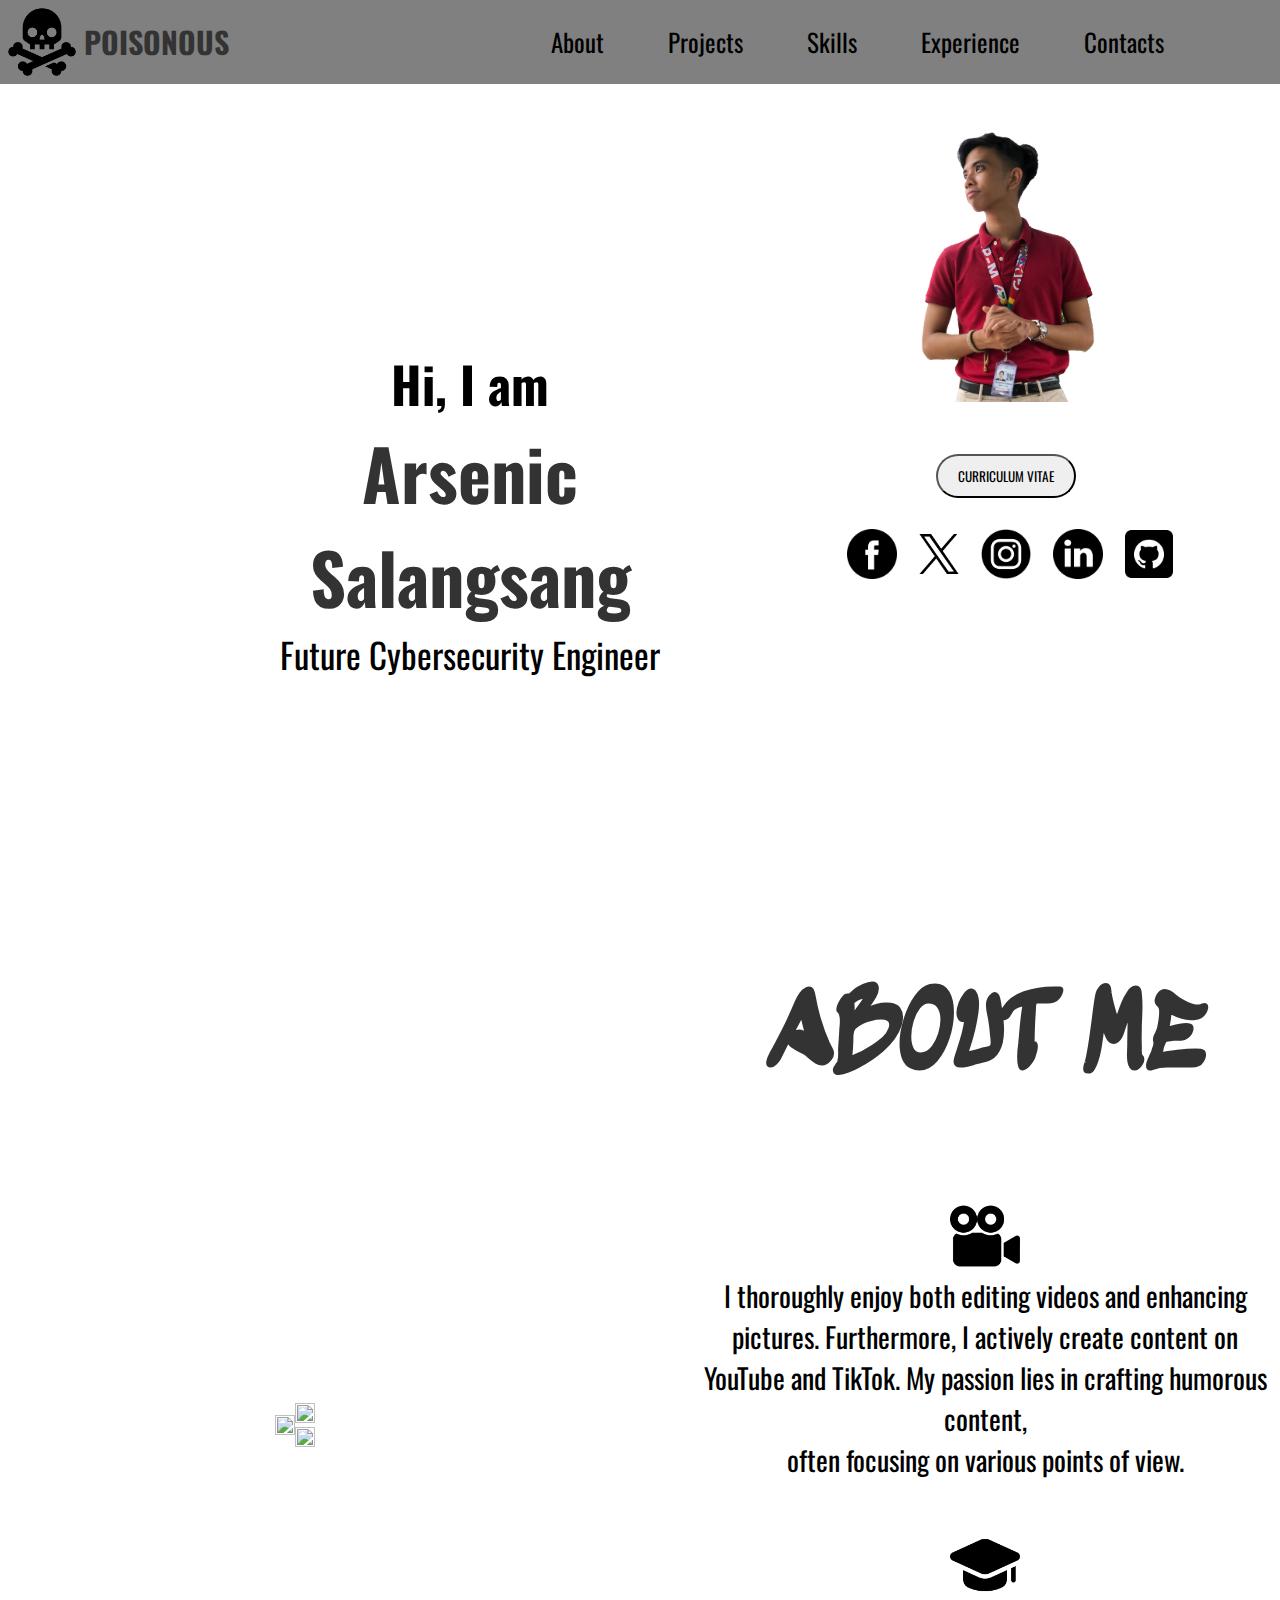
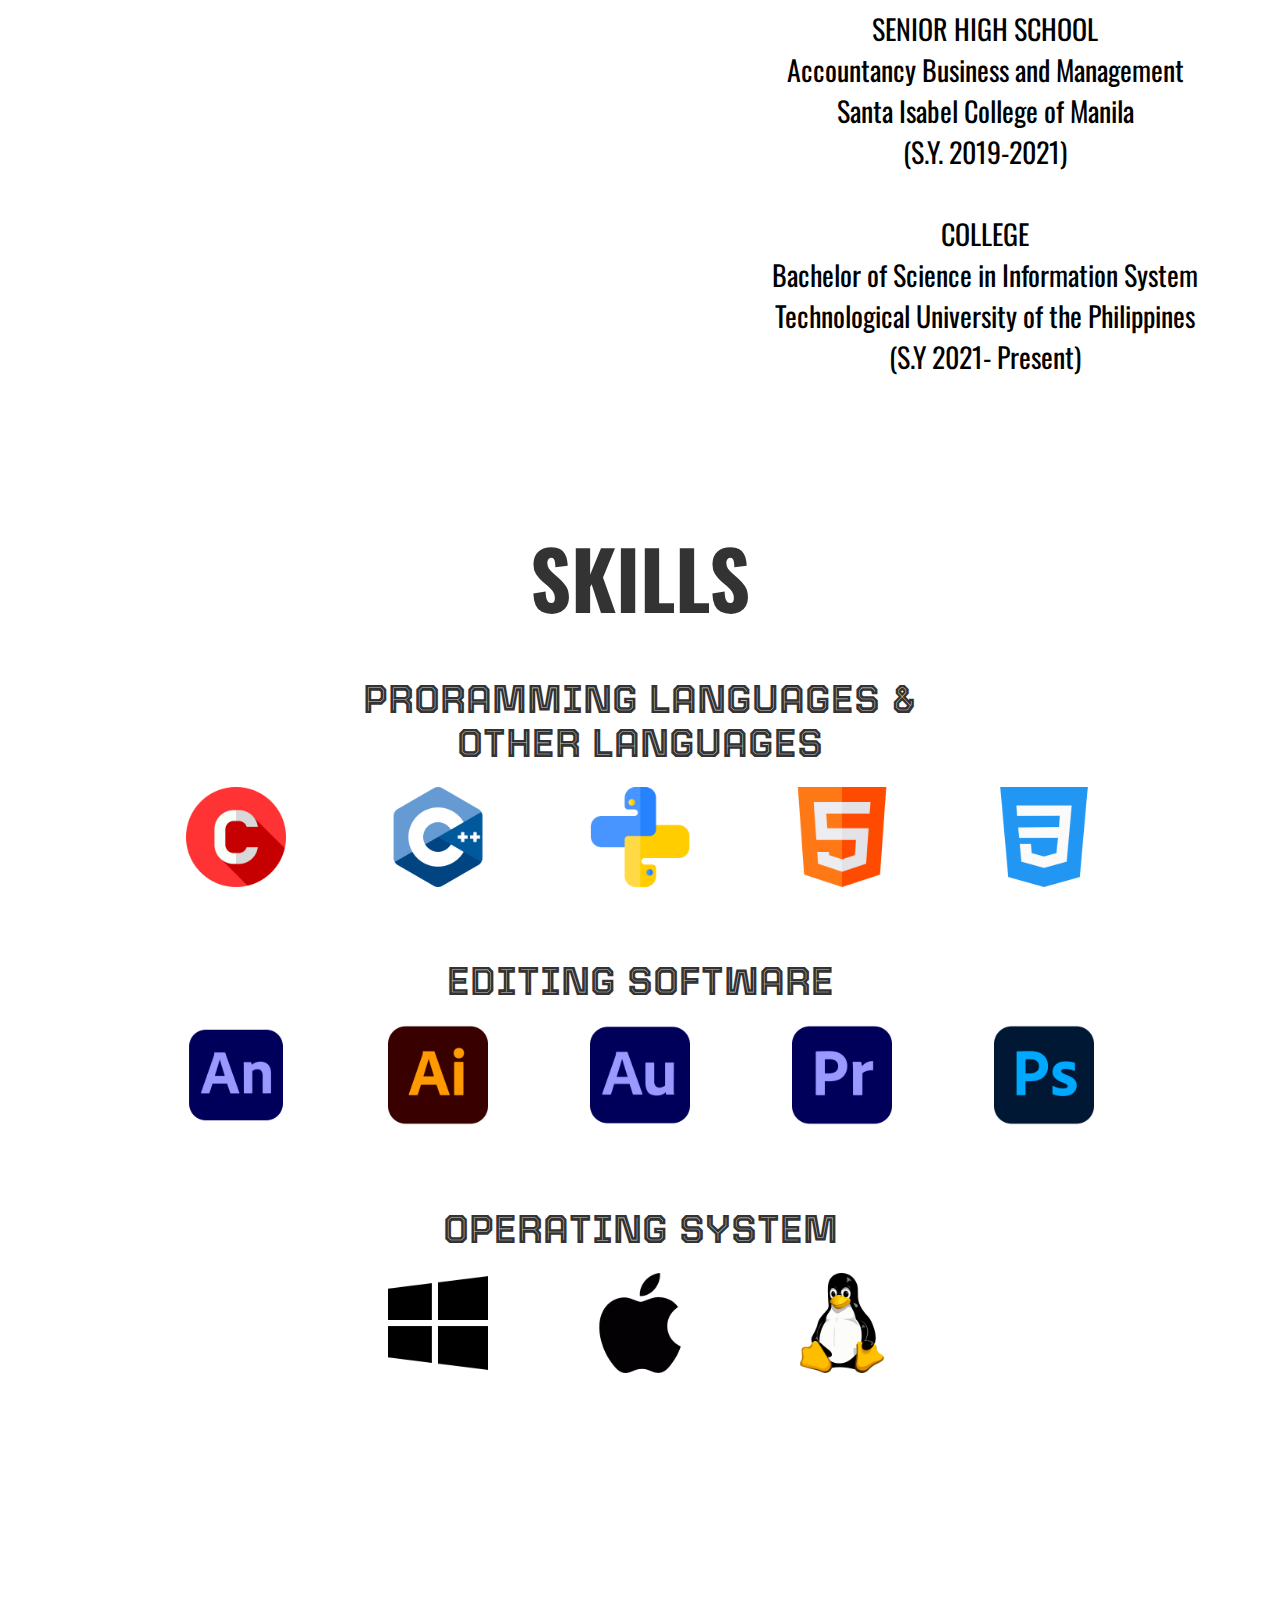
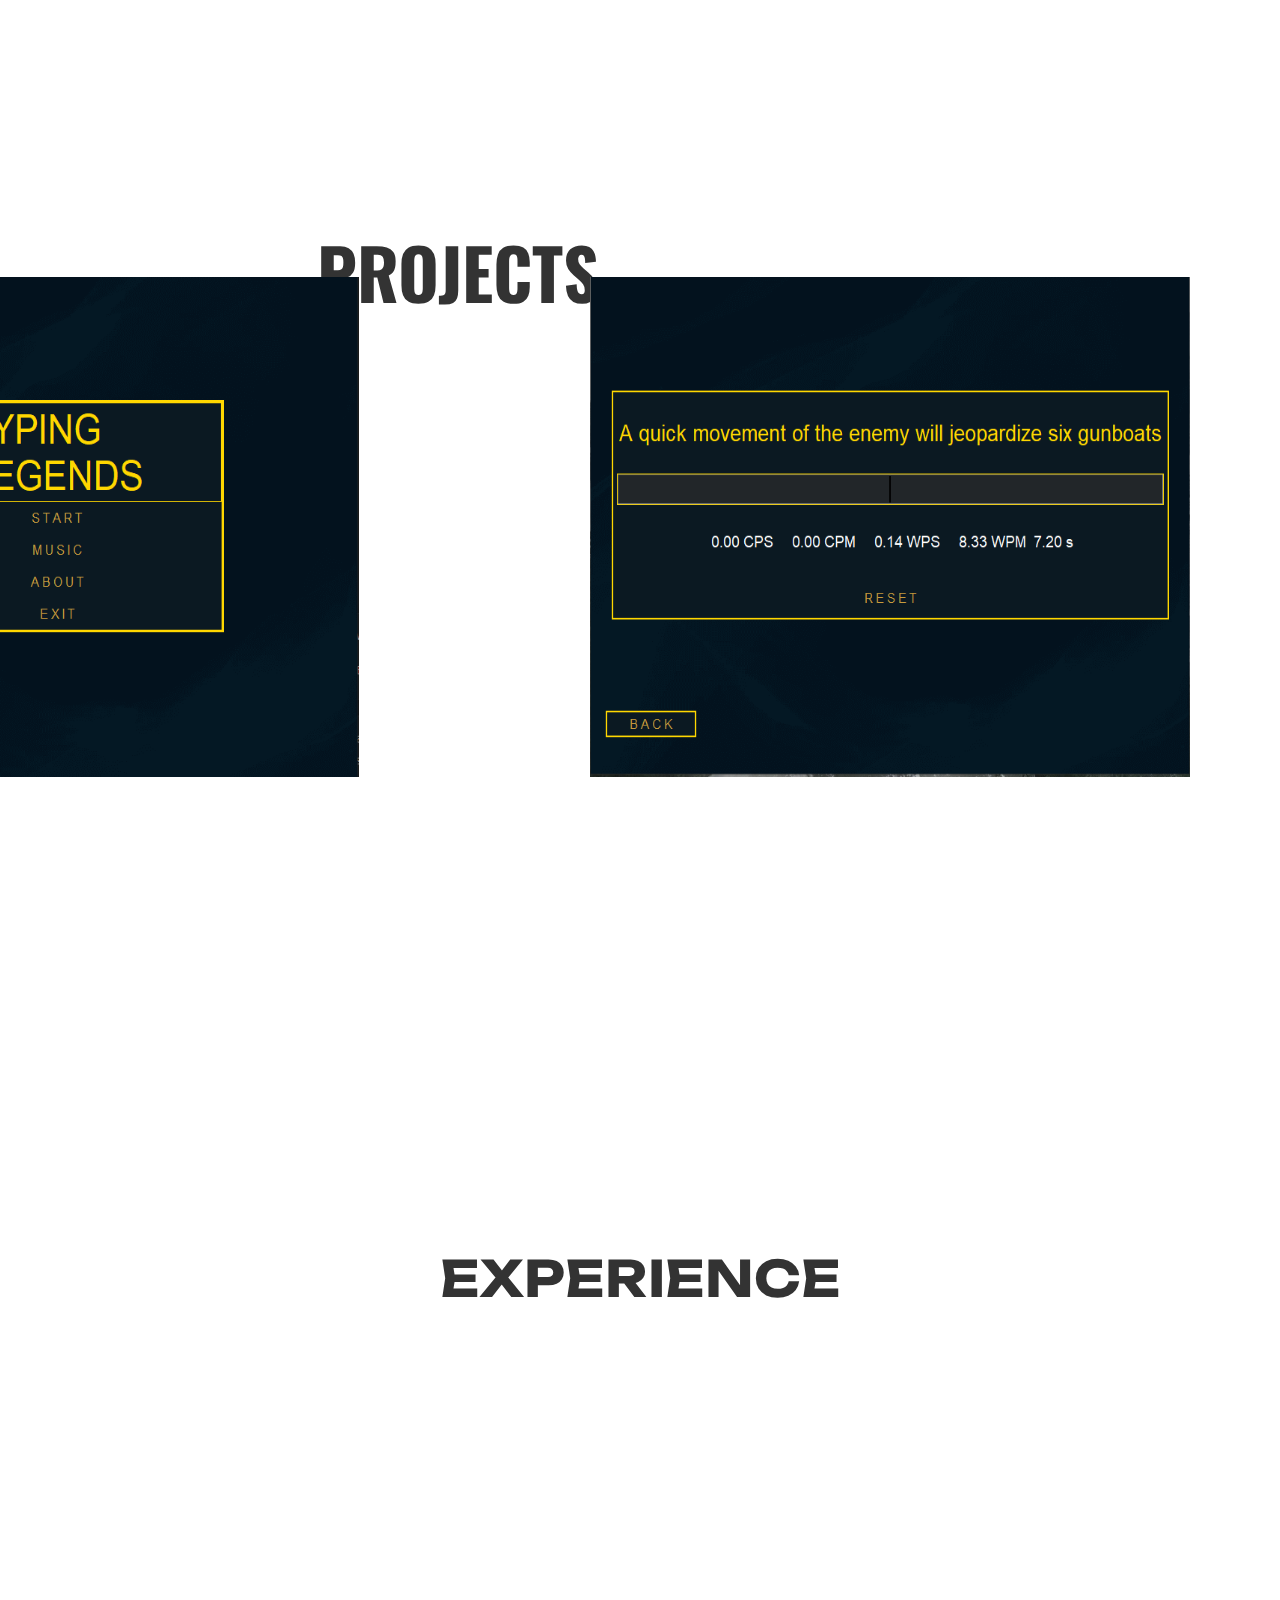
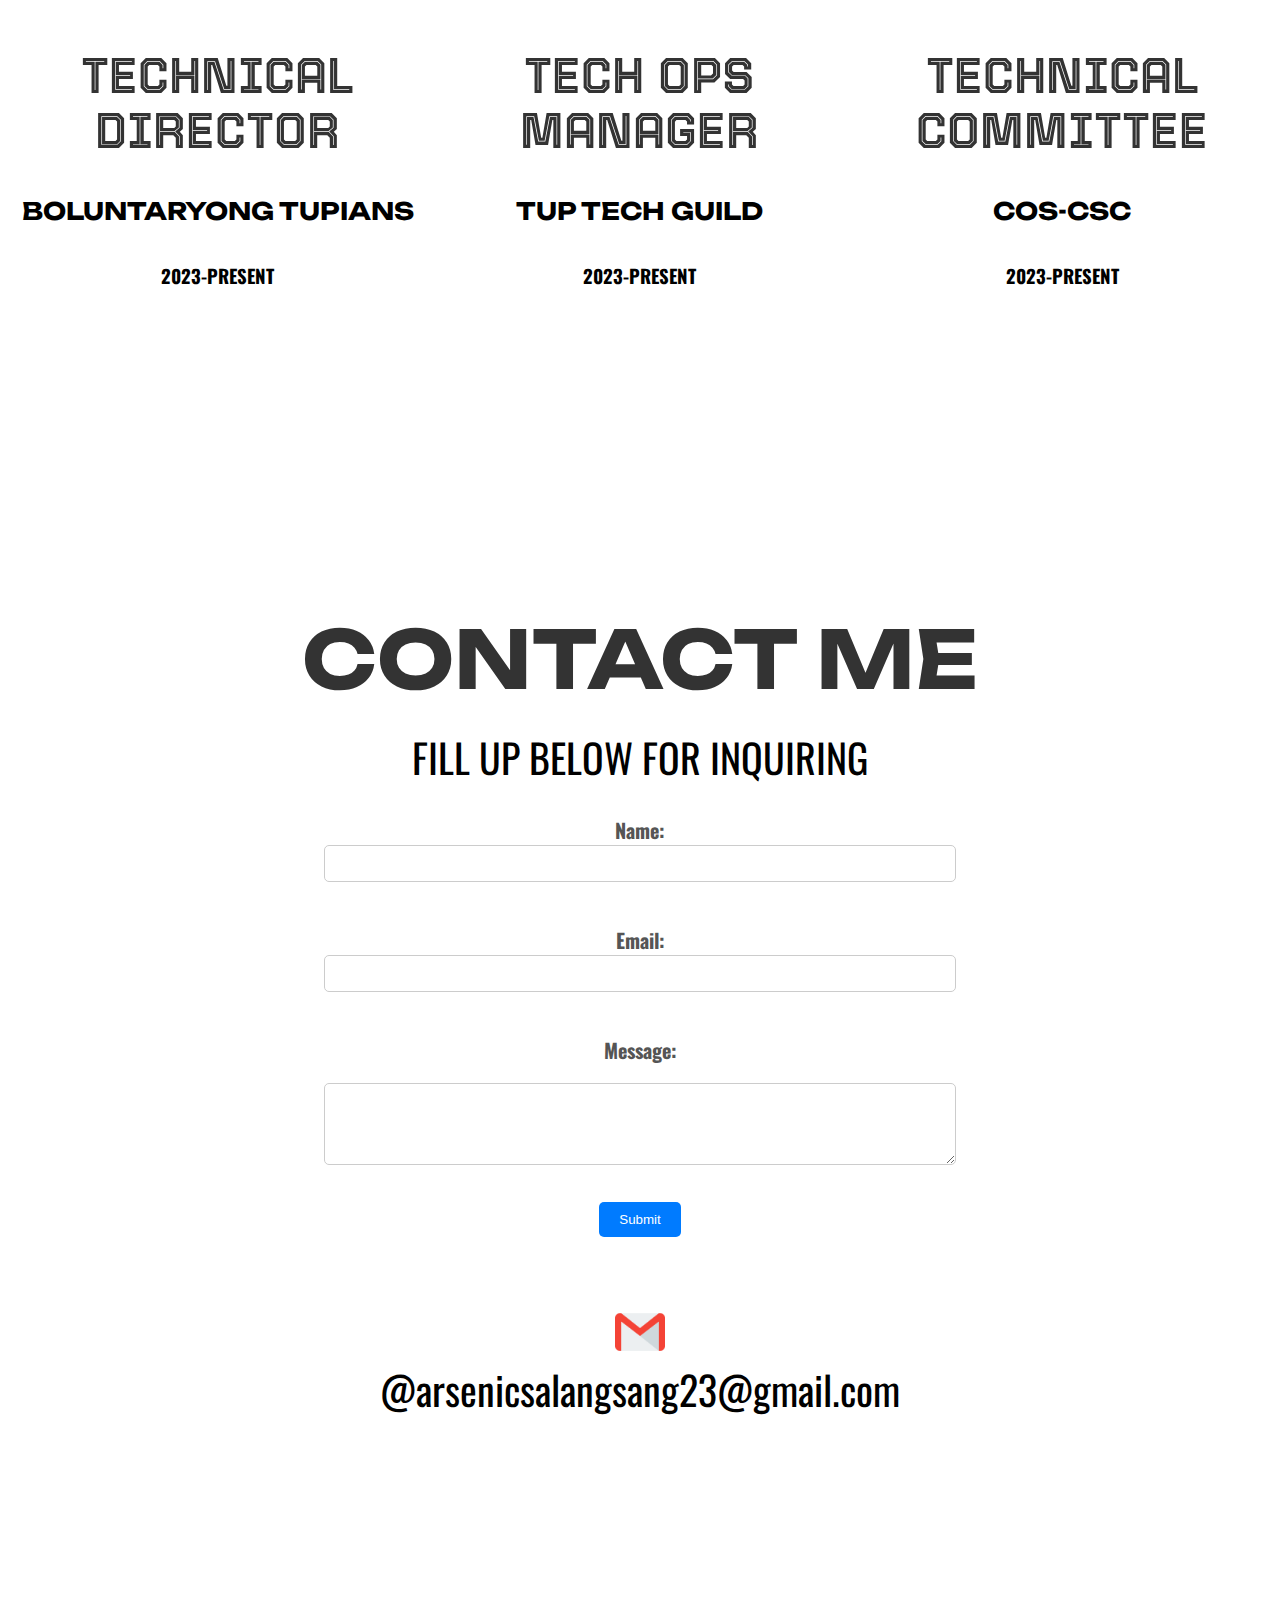
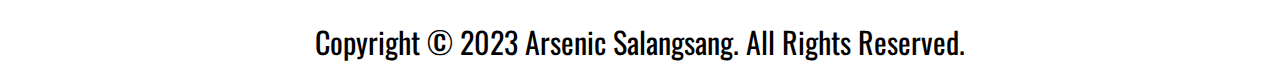
==== commit 7d99afc8: "malapit na" ====
--- a/index.html
+++ b/index.html
@@ -4,7 +4,7 @@
     <meta charset="UTF-8" />
     <meta name="viewport" content="width=device-width, initial-scale=1.0" />
     <link rel="stylesheet" href="style.css" />
-    <link rel="stylesheet" href="" />
+    <link rel="stylesheet" href="mediaquiries.css" />
 
     <title>SALANGSANG_PORTFOLIO</title>
   </head>
@@ -311,5 +311,10 @@
         </div>
       </div>
     </section>
+    <footer>
+ 
+      <p>Copyright &#169; 2023 Arsenic Salangsang. All Rights Reserved.</p>
+    </footer>
+
   </body>
 </html>
--- a/style.css
+++ b/style.css
@@ -956,3 +956,12 @@
 .emailcontact {
   font-size: 10px;
 }
+
+
+footer p
+{
+  text-align: center;
+  font-size: 30px;
+  font-family: "Oswald", sans-serif;
+}
+
--- a/mediaquiries.css
+++ b/mediaquiries.css
@@ -0,0 +1,47 @@
+@media screen and (max-width: 1400px) {
+  #homepage {
+    height: 83vh;
+    margin-bottom: 6rem;
+  }
+  .about1right {
+    flex-wrap: wrap;
+  }
+}
+
+@media screen and (max-width: 1200px) {
+  .nav {
+    display: none;
+  }
+  #Experience,
+  .experience-container {
+    margin-top: 2rem;
+  }
+
+  #homepage,
+  .outer {
+    display: block;
+  }
+
+  .outer {
+    height: fit-content;
+  }
+
+  .section {
+    margin: 0 5%;
+  }
+  .imagebox {
+    width: 275px;
+    height: 275px;
+  }
+  .about1right
+  margin-top: 0;{
+
+
+  }
+}
+
+@media screen and (max-width:600px)
+{
+#contact,
+
+}
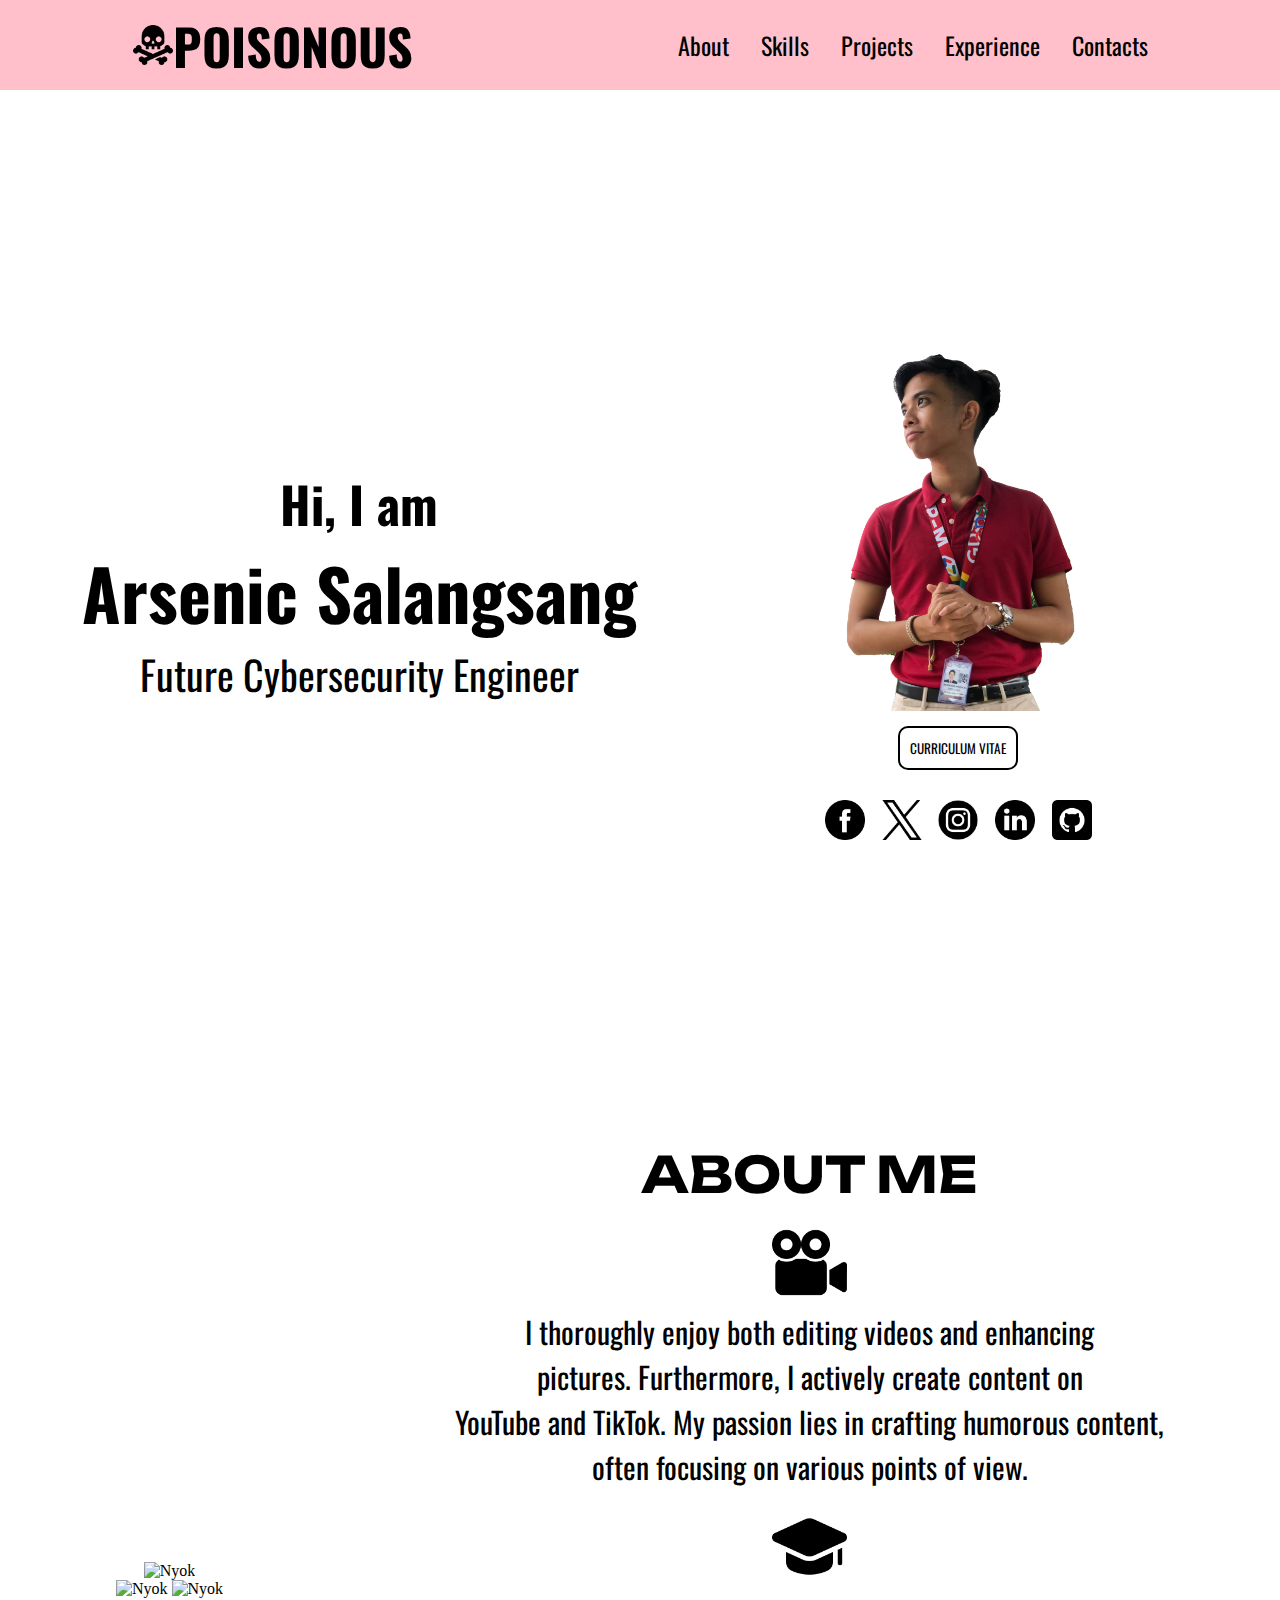
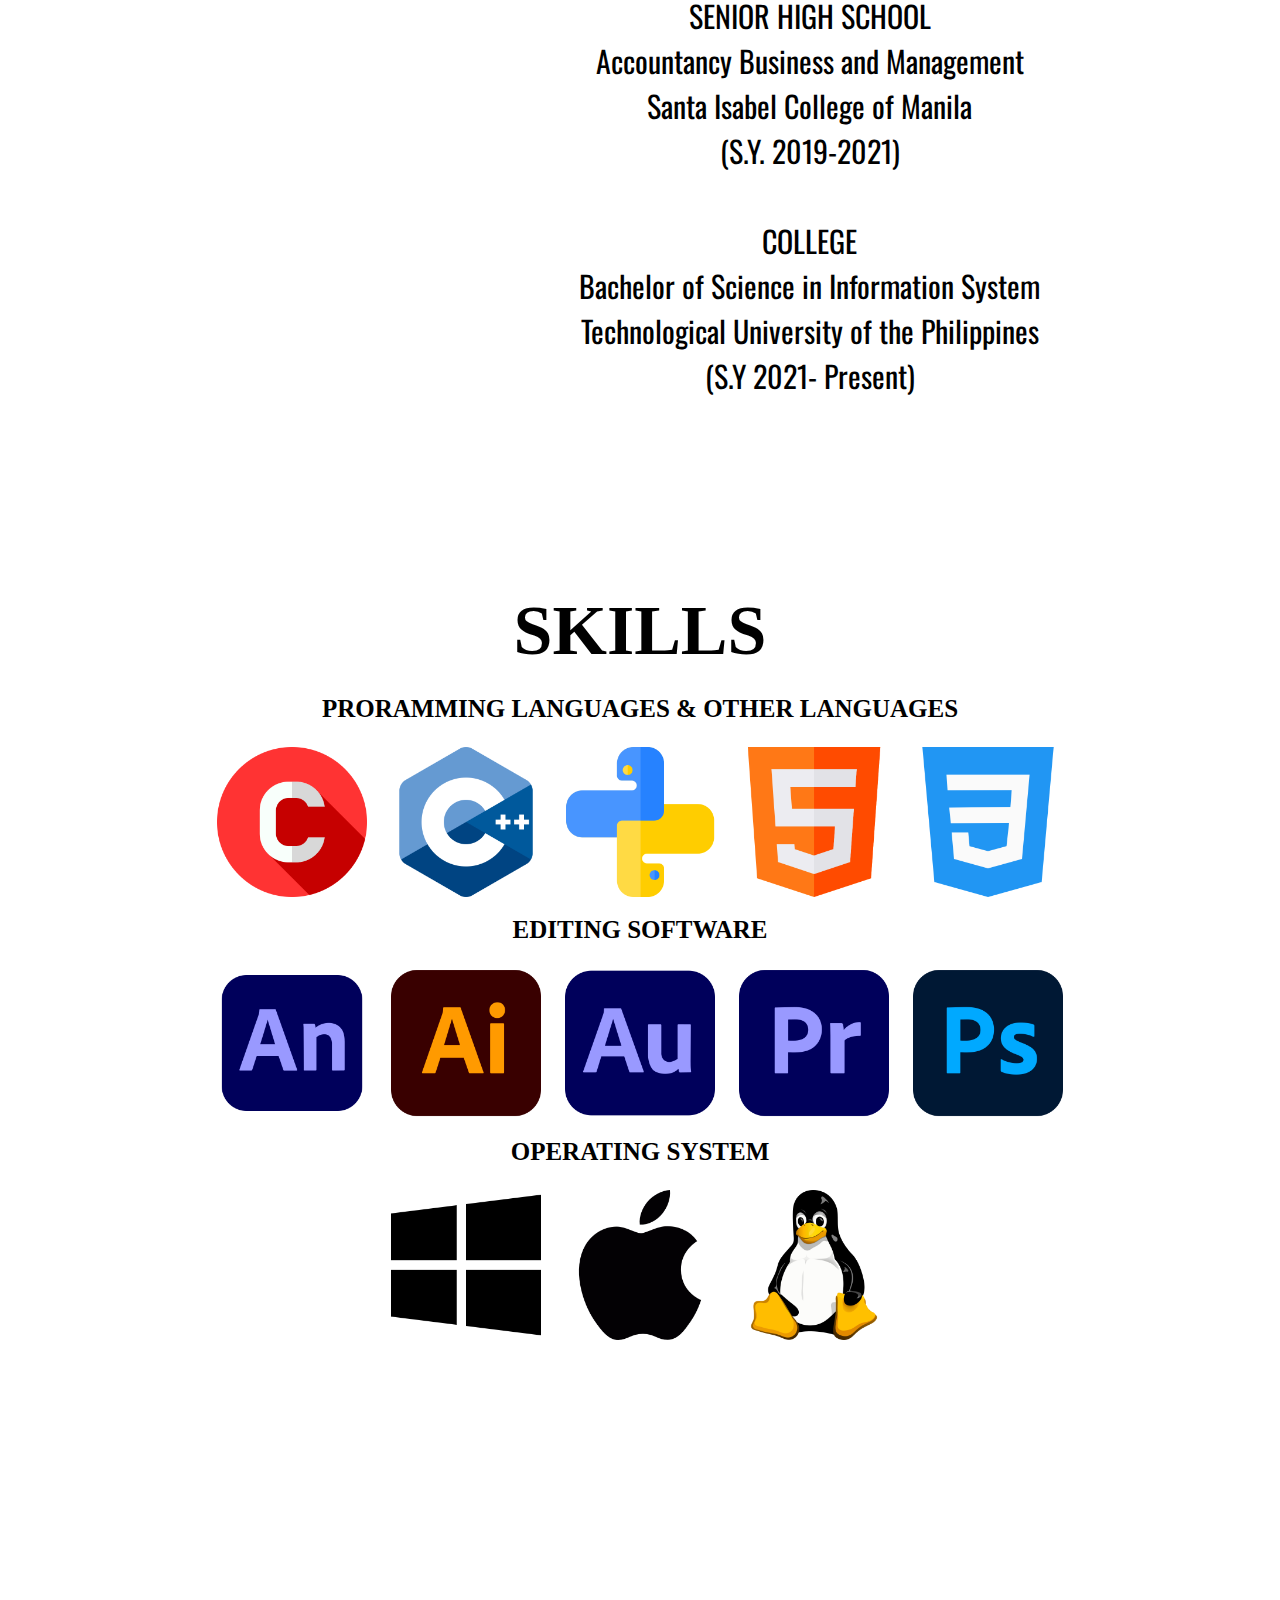
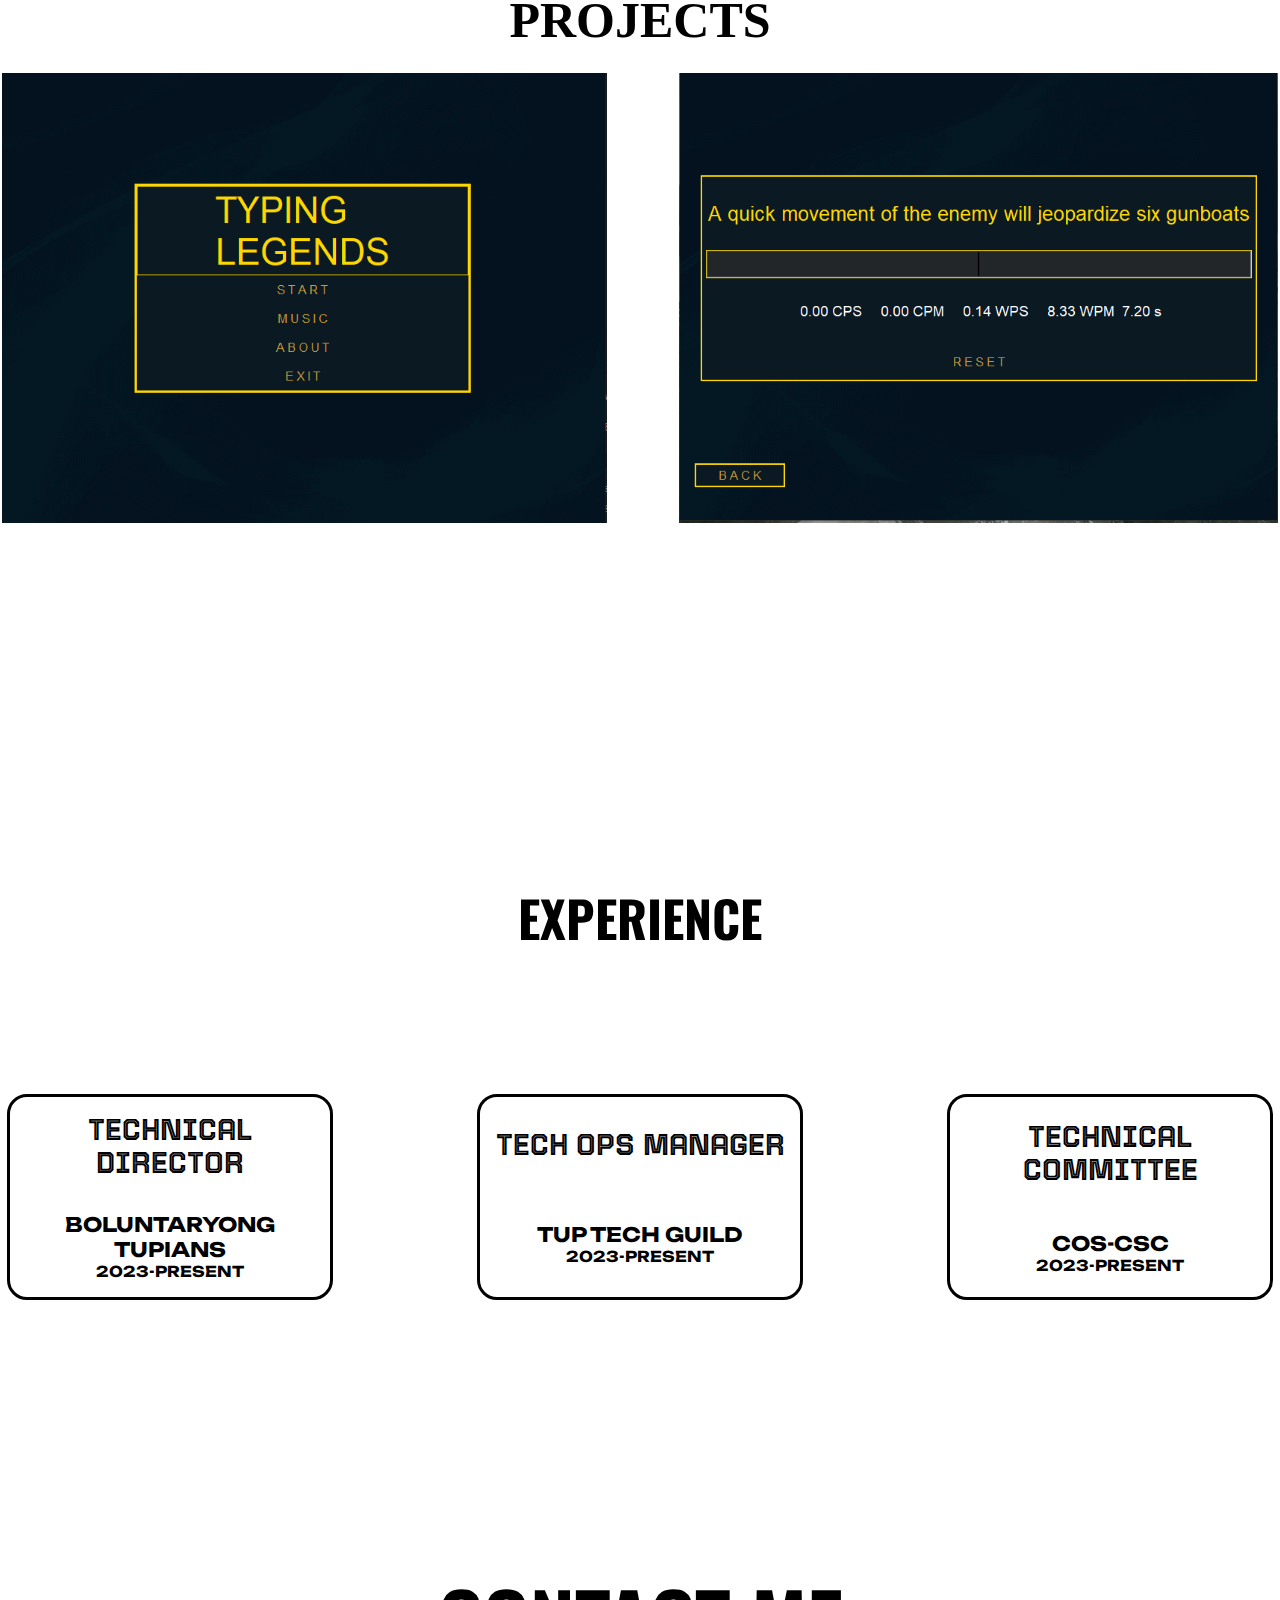
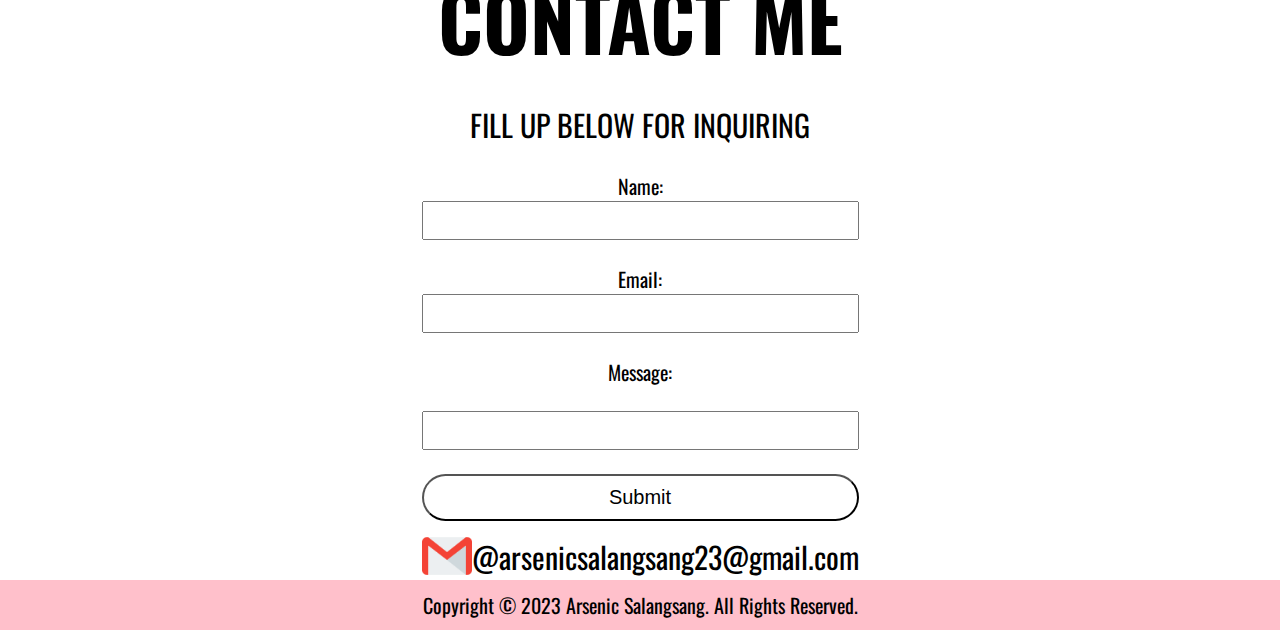
==== commit 71cb6604: "final" ====
--- a/index.html
+++ b/index.html
@@ -1,3 +1,8 @@
+<!-- ARSENIC M. SALANGSANG
+     BSIS-NS-3A
+     ACTIVITY 1
+     WEB DEV: PORTFOLIO
+     MR. PERAGRINO AMADOR  -->
 <!DOCTYPE html>
 <html lang="en">
   <head>
@@ -5,40 +10,44 @@
     <meta name="viewport" content="width=device-width, initial-scale=1.0" />
     <link rel="stylesheet" href="style.css" />
     <link rel="stylesheet" href="mediaquiries.css" />
-
     <title>SALANGSANG_PORTFOLIO</title>
   </head>
-
   <body>
     <nav class="nav">
       <div class="logo">
-        <img src="./assets/poison.png" alt="" class="poi" />
-        <h1 class="left_name">POISONOUS</h1>
+        <img src="./assets/poison.png" alt="" id="poisonous" />
+        <h1>POISONOUS</h1>
       </div>
       <div>
-        <ul class="links">
+        <ul class="nav-links">
+          <li><a href="#about">About</a></li>
+          <li><a href="#skills">Skills</a></li>
+          <li><a href="#projects">Projects</a></li>
+          <li><a href="#Experience">Experience</a></li>
+          <li><a href="#contact">Contacts</a></li>
+        </ul>
+      </div>
+    </nav>
+    <nav id="hamburger-nav">
+      <div class="logo">
+        <img src="./assets/poison.png" alt="" id="poisonous" />
+        <h1>POISONOUS</h1>
+      </div>
+      <div class="hamburger-menu">
+        <div class="hamburger-icon" onclick="toggleMenu()">
+          <span></span>
+          <span></span>
+          <span></span>
+        </div>
+        <div class="menu-links">
           <li><a href="#about" onclick="toggleMenu()">About</a></li>
+          <li><a href="#skills" onclick="toggleMenu()">Skills</a></li>
           <li><a href="#projects" onclick="toggleMenu()">Projects</a></li>
-          <li><a href="#SKILLS" onclick="toggleMenu()">Skills</a></li>
           <li><a href="#Experience" onclick="toggleMenu()">Experience</a></li>
           <li><a href="#contact" onclick="toggleMenu()">Contacts</a></li>
-        </ul>
+        </div>
       </div>
     </nav>
-
-    <nav id="navigation_bar">
-      <!-- <div class="logo">Arsenic Salangsang</div>
-      <div class="hamburger-menu"onclick="toggleMenu()">
-       <div class="navigation_menu">
-        <div class="navigation_icon" onclick="togglemenu()"></div>
-        <li><a href="#about" onclick="toggleMenu()">About</a></li>
-        <li><a href="#projects" onclick="toggleMenu()">Projects</a></li>
-        <li><a href="#SKILLS" onclick="toggleMenu()">Skills</a></li>
-        <li><a href="#Experience" onclick="toggleMenu()">Experience</a></li>
-        <li><a href="#contact" onclick="toggleMenu()">Contacts</a></li>
-        </div> -->
-    </nav>
-
     <section id="homepage">
       <div class="outer">
         <div class="left">
@@ -49,272 +58,212 @@
         <!-- For right side -->
         <div class="right">
           <div class="imagebox">
-            <img src="./assets/pic1.png" alt="" class="titopic" />
-          </div>
-
+            <img src="./assets/pic1.png" alt="Nyok" id="titopic" />
+          </div>
           <!-- button -->
           <div>
             <div class="buttons">
               <button
-                class="cv"
+                id="cv"
                 onclick="window.open('./assets/Salangsang_CV.pdf')"
               >
                 CURRICULUM VITAE
               </button>
             </div>
-
-            <!-- icons -->
-
-            <div class="icon">
-              <button class="fb">
-                <img
-                  src="./assets/facebook.png"
-                  alt="fb"
-                  id="iconss"
-                  onclick="location.href='https://www.facebook.com/arsenicsalangsang/'"
-                />
-              </button>
-              <button class="twitter">
-                <img
-                  src="./assets/twitter.png"
-                  alt="twitter"
-                  id="iconss"
-                  onclick="location.href= 'https://twitter.com/arsncslngsng23'"
-                />
-              </button>
-              <button class="instagram">
-                <img
-                  src="/assets/instagram.png"
-                  alt="instagram"
-                  id="iconss"
-                  onclick="location.href='https://www.instagram.com/arsenicsalangsang/'"
-                />
-              </button>
-              <button class="linkedin">
-                <img
-                  src="/assets/linkedin.png"
-                  alt="linkedin"
-                  id="iconss"
-                  onclick="location.href='https://www.linkedin.com/in/arsenic-salangsang-407333290/'"
-                />
-              </button>
-              <button class="github">
-                <img
-                  src="assets/github.png"
-                  alt="gtihub"
-                  id="iconss"
-                  onclick="location.href='https://github.com/arsenicsalangsang'"
-                />
-              </button>
-            </div>
+          </div>
+          <!-- icons -->
+          <div class="icon">
+            <img
+              src="./assets/facebook.png"
+              alt="Facebook"
+              id="iconss"
+              onclick="location.href='https://www.facebook.com/arsenicsalangsang/'"
+            />
+            <img
+              src="./assets/twitter.png"
+              alt="Twitter"
+              id="iconss"
+              onclick="location.href= 'https://twitter.com/arsncslngsng23'"
+            />
+            <img
+              src="./assets/instagram.png"
+              alt="Instagram"
+              id="iconss"
+              onclick="location.href='https://www.instagram.com/arsenicsalangsang/'"
+            />
+            <img
+              src="./assets/linkedin.png"
+              alt="LinkedIn"
+              id="iconss"
+              onclick="location.href='https://www.linkedin.com/in/arsenic-salangsang-407333290/'"
+            />
+            <img
+              src="./assets/github.png"
+              alt="Github"
+              id="iconss"
+              onclick="location.href='https://github.com/arsenicsalangsang'"
+            />
           </div>
         </div>
       </div>
     </section>
 
     <section id="about">
-      <!-- outer2 -->
+    <!-- outer2 -->
       <div class="outer2">
-        <!-- leftside picture-->
+      <!-- leftside picture-->
         <div class="picture_2">
-          <div class="adidas"><img src="/assets/adidas.png" alt="" id="picture2" /></div>
-          
-          <div class="orange"><img src="./assets/orange.png" alt="">
-          <img src="./assets/3.png" alt=""></div>
+          <div>
+            <img src="./assets/orange.png" alt="Nyok" id="picture1"/>
+          </div>
+          <div>
+            <img src="./assets/adidas.png" alt="Nyok" id="picture2" />
+            <img src="./assets/3.png" alt="Nyok" id="picture2"/>
+          </div>
         </div>
         <!--rightside about  -->
         <div class="about1right">
-          <h1 class="aboutclass">ABOUT ME</h1>
-          <div class="imagevideo">
-            <img src="./assets/video-camera.png" alt="educ" />
-
-            <div class="tots">
-              <p>
-                I thoroughly enjoy both editing videos and enhancing <br />
-                pictures. Furthermore, I actively create content on <br />
-                YouTube and TikTok. My passion lies in crafting humorous
-                content, <br />
-                often focusing on various points of view.
-              </p>
-            </div>
-          </div>
-
-          <div class="imageclass">
-            <div class="imageduc">
-              <img src="./assets/graduation.png" alt="" />
-            </div>
-            <div class="tots2">
-              <p>
-                SENIOR HIGH SCHOOL <br />
-                Accountancy Business and Management <br />
-                Santa Isabel College of Manila <br />
-                (S.Y. 2019-2021)
-                <br /><br />
-
-                COLLEGE <br />
-                Bachelor of Science in Information System <br />
-                Technological University of the Philippines <br />
-                (S.Y 2021- Present)
-              </p>
-            </div>
-          </div>
-        </div>
-      </div>
-    </section>
-
-    <section id="SKILLS">
-      <div class="skillsection">
-        <h1 class="skil">SKILLS</h1>
-        <div class="skillstitle">
-          <div class="iconssss">
-            <h1 class="title1">PRORAMMING LANGUAGES & OTHER LANGUAGES</h1>
-            <div class="program">
-              <button class="c">
-                <img src="./assets/c.png" alt="fb" id="iconsss" />
-              </button>
-              <button class="cpp">
-                <img src="./assets/c-.png" alt="twitter" id="iconsss" />
-              </button>
-              <button class="python">
-                <img src="/assets/python.png" alt="instagram" id="iconsss" />
-              </button>
-              <button class="html">
-                <img src="/assets/html.png" alt="linkedin" id="iconsss" />
-              </button>
-              <button class="css">
-                <img src="assets/css-3.png" alt="gtihub" id="iconsss" />
-              </button>
-            </div>
-            <h1 class="EDITING">EDITING SOFTWARE</h1>
-            <div class="adobe">
-              <button class="animate">
-                <img src="./assets/animate.png" alt="fb" id="iconsss" />
-              </button>
-              <button class="illustrator">
-                <img
-                  src="./assets/illustrator.png"
-                  alt="twitter"
-                  id="iconsss"
-                />
-              </button>
-              <button class="audition">
-                <img
-                  src="/assets/adobe-audition.png"
-                  alt="instagram"
-                  id="iconsss"
-                />
-              </button>
-              <button class="premiere">
-                <img
-                  src="/assets/premiere-pro.png"
-                  alt="linkedin"
-                  id="iconsss"
-                />
-              </button>
-              <button class="photoshop">
-                <img src="assets/photoshop.png" alt="gtihub" id="iconsss" />
-              </button>
-            </div>
-
-            <h1 class="operating">OPERATING SYSTEM</h1>
-            <div class="os">
-              <button class="windows">
-                <img src="./assets/windows.png" alt="windows" id="iconsss" />
-              </button>
-              <button class="mac">
-                <img src="./assets/mac-os-logo.png" alt="mac" id="iconsss" />
-              </button>
-              <button class="linux">
-                <img src="/assets/linux.png" alt="linux" id="iconsss" />
-              </button>
-            </div>
+              <h1>ABOUT ME</h1>
+              <div class="imagevideo">
+                
+                <div class="tots">
+                  <img src="./assets/video-camera.png" alt="educ" id="signs"/>
+                  <p>
+                    I thoroughly enjoy both editing videos and enhancing <br />
+                    pictures. Furthermore, I actively create content on <br />
+                    YouTube and TikTok. My passion lies in crafting humorous
+                    content, <br />
+                    often focusing on various points of view.
+                  </p>
+                </div>
+                <div class="tots">
+                  <img src="./assets/graduation.png" alt="" id="signs"/>
+                  <p>
+                    SENIOR HIGH SCHOOL <br />
+                    Accountancy Business and Management <br />
+                    Santa Isabel College of Manila <br />
+                    (S.Y. 2019-2021)
+                    <br /><br />
+    
+                    COLLEGE <br />
+                    Bachelor of Science in Information System <br />
+                    Technological University of the Philippines <br />
+                    (S.Y 2021- Present)
+                  </p>
+                </div>
+              </div>
+          </div>
+        </div>
+      </div>
+      </div>
+    </section>
+
+    <section id="skills">
+      <div class="skill">
+        <h1 class="skillsh1">SKILLS</h1>
+        <div class="skillsection">
+          <h1 class="PRORAMMINGLANGUAGESANDOTHERLANGUAGES">PRORAMMING LANGUAGES & OTHER LANGUAGES</h1>
+          <div id="PLOL">
+            <img src="./assets/c.png" alt="C" id="iconsss" />
+            <img src="./assets/c-.png" alt="CPP" id="iconsss" />
+            <img src="./assets/python.png" alt="Python" id="iconsss" />
+            <img src="./assets/html.png" alt="HTML" id="iconsss" />
+            <img src="assets/css-3.png" alt="CSS" id="iconsss" />
+          </div>
+          <h1 class="EDITINGSOFTWARE">EDITING SOFTWARE</h1>
+          <div id="ES">
+            <img src="./assets/animate.png" alt="fb" id="iconsss" />
+            <img src="./assets/illustrator.png" alt="twitter" id="iconsss"/>
+            <img src="./assets/adobe-audition.png" alt="instagram" id="iconsss"/>
+            <img src="./assets/premiere-pro.png" alt="linkedin" id="iconsss"/>
+            <img src="assets/photoshop.png" alt="gtihub" id="iconsss" />
+          </div>
+          <h1 class="OPERATINGSYSTEM">OPERATING SYSTEM</h1>
+          <div id="OS">
+            <img src="./assets/windows.png" alt="windows" id="iconsss" />
+            <img src="./assets/mac-os-logo.png" alt="mac" id="iconsss" />
+            <img src="./assets/linux.png" alt="linux" id="iconsss" />
           </div>
         </div>
       </div>
     </section>
 
     <!-- for projects -->
-    <section class="projets" id="projects">
+    <section id="projects">
       <div class="PROJECTS">
-        <h1 class="aaa">PROJECTS</h1> 
-        
-        <div class="projects-container">
-          <!-- <h1 class="aaa">PROJECTS</h1> -->
-          <div class="leftside">
-            <img src="./assets/typing.PNG" alt="" class="pictype" />
-          </div>
-        </div>
-        <div class="rightside">
-          <div class="rightside2">
-            <img src="./assets/legends.PNG" alt="" class="pictype2" />
-          </div>
-       =
-        </div>
-       
+        <h1>PROJECTS</h1>
+        <div class="projectscontainer">
+            <img src="./assets/typing.PNG" alt="" id="projpic" />
+            <img src="./assets/legends.PNG" alt="" id="projpic" />
+        </div>
       </div>
     </section>
 
     <!-- EXPERIENCE -->
-    <section class="EXPERIENCE" id="Experience">
-      <h1 class="exph1">EXPERIENCE</h1>
-      <div class="experience-container">
-        <div class="exp1">
-          <div class="BOLTUP">
-            <h1 class="bttitle">TECHNICAL DIRECTOR</h1>
-            <br />
+    <section id="Experience">
+      <div class="EXPCONTAINER">
+      <div class="containerexp">
+        <h1>EXPERIENCE</h1>
+      </div>
+      <div class="experiencecontainer">
+        <div class="expcont">
+          <h1>TECHNICAL DIRECTOR</h1>
+          <div class="expcont1">
             <h2>BOLUNTARYONG TUPIANS</h2>
-            <br /><br />
-            <h3>2023-PRESENT</h3>
-          </div>
-        </div>
-        <div class="exp2">
-          <div class="TG">
-            <h1 class="tgtitle">TECH OPS MANAGER</h1>
-            <br />
+            <div class="expcontt">
+              <h3>2023-PRESENT</h3>
+            </div>
+          </div>
+        </div>
+        <div class="expcont">
+          <h1>TECH OPS MANAGER</h1>
+          <div class="expcont1">
             <h2>TUP TECH GUILD</h2>
-            <br /><br />
-            <h3>2023-PRESENT</h3>
-          </div>
-        </div>
-        <div class="exp3">
-          <div class="CSC">
-            <h1 class="csctitle">TECHNICAL COMMITTEE</h1>
-            <br />
+            <div class="expcontt">
+              <h3>2023-PRESENT</h3>
+            </div>
+          </div>
+        </div>
+        <div class="expcont">
+          <h1>TECHNICAL COMMITTEE</h1>
+          <div class="expcont1">
             <h2>COS-CSC</h2>
-            <br /><br />
-            <h3>2023-PRESENT</h3>
-          </div>
+            <div class="expcontt">
+              <h3>2023-PRESENT</h3>
+            </div>
+          </div>
+          </div> 
         </div>
       </div>
     </section>
 
     <!-- CONTACT -->
-    <section class="CONTACTS" id="contact">
-      <div>
+    <section id="contact">
+      <div class="CONT">
         <h1>CONTACT ME</h1>
         <br />
         <p>FILL UP BELOW FOR INQUIRING</p>
         <br />
         <label for="name" class="contactinfo">Name:</label>
-        <input type="text" id="name" /><br /><br />
+        <input type="text" id="textbox" /><br />
 
         <label for="email" class="contactinfo">Email:</label>
-        <input type="email" id="email" /><br /><br />
+        <input type="email" id="textbox" /><br />
 
         <label for="message" class="contactinfo">Message:</label><br />
-        <textarea id="message" rows="4" cols="50"></textarea><br /><br />
-
-        <input type="submit" value="Submit" />
+        <input id="textbox" rows="4" cols="50"></input><br />
+
+        <input id = "sub" type="submit" value="Submit" />
         <div class="emailcontact">
-          <img src="./assets/gmail.png" alt="" class="gmail" />
+          <img src="./assets/gmail.png" alt="" id="gmail" />
           <p class="">@arsenicsalangsang23@gmail.com</p>
         </div>
       </div>
     </section>
+
     <footer>
- 
       <p>Copyright &#169; 2023 Arsenic Salangsang. All Rights Reserved.</p>
     </footer>
-
+    <script src="script.js"></script>
   </body>
 </html>
--- a/style.css
+++ b/style.css
@@ -8,960 +8,439 @@
 
 * {
   margin: 0;
-  padding: 0%;
+  padding: 0;
   text-decoration: none;
 }
 
 html {
   scroll-behavior: smooth;
-
-  transition: ease 0.4s;
 }
 
 body {
   background-color: white;
-  overflow-x: hidden;
-}
-
-.nav {
-  background-color: gray;
-
-  display: flex;
+}
+
+#homepage {
+  font-family: Oswald;
+}
+
+/* Navigation Bar */
+
+#poisonous {
+  height: 40px;
+}
+
+nav,
+.logo,
+.nav-links {
+  display: flex;
+  align-items: center;
+  background-color: pink;
+  font-family: Oswald;
+}
+
+.logo h1 {
+  font-size: 50px;
+}
+nav {
+  justify-content: space-around;
+  height: 10vh;
+  margin-bottom: 0.5in;
+}
+
+.nav-links {
+  gap: 2rem;
+  list-style: none;
+  font-size: 1.5rem;
+}
+
+a {
+  color: black;
+  text-decoration: none;
+  text-decoration-color: white;
+}
+
+a:hover {
+  color: gray;
+  text-decoration: underline;
+  text-underline-offset: 1rem;
+  text-decoration-color: black;
+}
+
+.logo {
+  font-size: 2rem;
+}
+
+.logo:hover {
+  cursor: default;
+}
+
+/* Hamburger Nav */
+
+#hamburger-nav {
+  display: none;
+}
+
+.hamburger-menu {
+  position: relative;
+  display: inline-block;
+}
+
+.hamburger-icon {
+  display: flex;
+  flex-direction: column;
   justify-content: space-between;
-  align-items: center;
-  padding: 1rem;
-}
-
-.links {
-  display: flex;
-  list-style-type: none;
+  height: 24px;
+  width: 30px;
+  cursor: pointer;
+}
+
+.hamburger-icon span {
+  width: 100%;
+  height: 2px;
+  background-color: black;
+  transition: all 0.3 ease-in-out;
+}
+
+.menu-links {
+  position: absolute;
+  top: 100%;
+  right: 0%;
+  background-color: white;
+  width: fit-content;
+  max-height: 0;
+  overflow: hidden;
+  transition: all 0.3 ease-in-out;
+}
+
+.menu-links a {
+  display: block;
+  padding: 10px;
+  text-align: center;
+  font-size: 1.5rem;
+  color: black;
+  text-decoration: none;
+  transition: all 0.3 ease-in-out;
+}
+
+.menu-links li {
+  list-style: none;
+}
+
+.menu-links.open {
+  max-height: 300px;
+}
+
+.hamburger-icon.open span:first-child {
+  transform: rotate(45deg) translate(10px, 5px);
+}
+
+.hamburger-icon.open span:nth-child(2) {
+  opacity: 0;
+}
+
+.hamburger-icon.open span:last-child {
+  transform: rotate(-45deg) translate(10px, -5px);
+}
+
+.hamburger-icon.open span:first-child {
+  transform: none;
+}
+
+.hamburger-icon.open span:first-child {
+  opacity: 1;
+}
+
+.hamburger-icon.open span:first-child {
+  transform: none;
+}
+
+/* Homepage */
+
+#homepage {
+  margin-top: 1.25in;
+  margin-bottom: 1.25in;
+}
+
+.left h3 {
+  font-size: 50px;
+}
+
+.left h1 {
+  font-size: 70px;
+}
+
+.left p {
+  font-size: 40px;
+}
+
+#titopic {
+  height: 400px;
+  padding-left: 50px;
+}
+
+#iconss {
+  height: 40px;
+  cursor: pointer;
+}
+
+.outer {
+  height: 750px;
+  display: flex;
+  align-items: center;
+  justify-content: space-evenly;
+  text-align: center;
+}
+
+.buttons {
+  padding: 10px 30px;
+  font-family: Oswald;
+}
+
+.icon {
+  width: 300px;
+  display: flex;
+  justify-content: space-evenly;
+  padding: 20px 90px;
+}
+
+.icon :hover {
+  transition-duration: 0.4s;
+}
+
+#cv {
+  background-color: white;
+  border-style: double;
+  border-radius: 10px;
+  padding: 10px 10px;
+  border-color: black;
+  transition-duration: 0.4s;
+  font-family: Oswald;
+}
+
+.buttons :hover {
+  transition-duration: 0.4s;
+  color: pink;
+  background-color: pink;
+  font-family: Oswald;
+}
+
+/* About */
+
+#picture1 {
+  height: 450px;
+}
+
+#picture2 {
+  height: 350px;
+}
+
+#signs {
+  height: 75px;
+}
+
+#about {
+  margin-top: 1.25in;
+  margin-bottom: 1.25in;
+}
+
+.outer2 {
+  height: 1000px;
+  display: flex;
+  align-items: center;
+  justify-content: space-around;
+  text-align: center;
+}
+
+.tots {
+  margin-top: 20px;
+  margin-bottom: 20px;
+  font-family: Oswald;
   font-size: 30px;
-
-  gap: 3rem;
-  padding-right: 100px;
-  justify-content: space-between;
-}
-
-.links li {
-  margin-left: 1rem;
-}
-
-.left h3
-{
+}
+
+.about1right h1 {
   font-size: 50px;
-}
-.left h1
-{
+  font-family: Unbounded;
+}
+
+/* Skills */
+
+#iconsss {
+  height: 150px;
+}
+
+#skills {
+  margin-top: 1.25in;
+  margin-bottom: 1.25in;
+}
+
+.skill {
+  height: 750px;
+  display: flex;
+  flex-direction: column;
+  text-align: center;
+  justify-content: center;
+}
+
+.skill h1 {
   font-size: 70px;
-}
-.left p
-{
-  font-size: 35px;
- 
-}
-
-.left
-{
- padding-left: 200px;
-}
-
-.links :hover
-{
-   
-  color: black;
-  transition: ease 0.4s;
-  padding: 20px 20px;
-}
-
-.left :hover
-
-{
-
-  color: black;
-  transition: ease 0.4s;
-  padding: 50px 50px;
-}
-
-.buttons :hover
-{
-    color: black;
-  transition: ease 0.4s;
-  padding: 50px 50px;
+  margin-bottom: 0.25in;
+}
+
+.skillsection h1 {
+  font-size: 25px;
+}
+
+#PLOL,
+#ES,
+#OS {
+  display: flex;
+  justify-content: center;
+  gap: 0.25in;
+  margin-top: 0.2in;
+  margin-bottom: 0.2in;
+}
+
+/* Projects */
+
+#projpic {
+  height: 450px;
+}
+
+#projects {
+  margin-top: 1.25in;
+  margin-bottom: 1.25in;
+}
+
+.PROJECTS {
+  height: 750px;
+  text-align: center;
+  display: flex;
+  flex-direction: column;
+  align-items: center;
+  justify-content: center;
+}
+
+.PROJECTS h1 {
+  font-size: 50px;
+  margin-top: 0.25in;
+  margin-bottom: 0.25in;
+}
+
+.projectscontainer {
+  display: flex;
+  gap: 0.75in;
+}
+
+/* Experience */
+
+#Experience {
+  margin-top: 1.25in;
+  margin-bottom: 1.25in;
+}
+
+.EXPCONTAINER {
+  height: 700px;
+  display: flex;
+  flex-direction: column;
+  align-items: center;
+  justify-content: space-evenly;
+}
+
+.containerexp h1 {
+  font-size: 50px;
+  font-family: Oswald;
+}
+
+.experiencecontainer {
+  display: flex;
+  text-align: center;
+  gap: 1.5in;
+}
+
+.expcont {
+  border-style: solid;
+  height: 200px;
+  width: 300px;
+  display: grid;
+  align-items: center;
+  border-radius: 20px;
+  padding: 0px 10px;
+}
+
+.expcont h1 {
   font-size: 30px;
-}
-
-.links a {
-  text-decoration: none;
-  color: black;
-  font-family: "Oswald", sans-serif;
-  font-size: 25px;
-}
-
-.poi {
-  width: 10%;
-  margin-right: 1rem;
-}
-
-.logo {
-  display: flex;
-  align-items: center;
-}
-
-.left_name {
+  font-family: Tourney;
+}
+
+.expcont h2 {
+  font-size: 20px;
+  font-family: unbounded;
+}
+
+.expcont h3 {
+  font-size: 15px;
+  font-family: unbounded;
+}
+
+/* Contact */
+
+#gmail {
+  height: 50px;
+}
+
+#contact {
+  margin-top: 1.25in;
+  margin-bottom: 1.25in;
+}
+
+.CONT {
+  height: 500px;
+  display: grid;
+  justify-content: center;
+  text-align: center;
+  font-family: Oswald;
+}
+
+.CONT h1 {
+  font-size: 80px;
+}
+
+.CONT p {
   font-size: 30px;
-  font-family: "Oswald", sans-serif;
-}
-
-.outer {
-  display: flex;
-  justify-items: center;
-  align-items: center;
-  width: 100%;
-  /* background-color: aqua; */
-  height: 858px;
-}
-
-.left {
-  /* display: flex;
-  justify-content: left; */
-  width: 50%;
-  /* height: 600px;
-  align-items: center;
-  padding-left: 10px;
+}
+.emailcontact {
+  display: flex;
+  justify-content: center;
+  align-items: center;
+}
+
+footer {
+  padding: 10px;
   font-size: 20px;
-  font-family: 'Oswald', sans-serif;
-  text-align: center; 
-   */
-  text-align: center;
-  font-family: "Oswald", sans-serif;
-  font-size: 28px;
-}
-
-.right {
-  display: flex;
-  width: 50%;
-  justify-content: start;
-  align-items: center;
-  flex-direction: column;
-
-  /* padding-right: 10%;   */
-  /* background-color: aquamarine; */
-  height: 100%;
-}
-
-.titopic {
-  width: 40%;
-  padding-top: -10px;
-  /* background-color: bisque; */
-  padding-left: 30px;
-  display: flex;
-  justify-content: center;
-  align-items: center;
-}
-
-.titopic :hover
-{
-  transform: scale(1.3);
-  z-index: 2;
-}
-
-.logo img
-{
-    transform: scale(1.3);
-  z-index: 2;
-}
-
-
-.buttons {
-  margin: 20px 0;
-  justify-content: center;
-  align-items: center;
-  padding-left: 100px;
-}
-
-.buttons :hover {
-  background-color: black;
-  color: white;
-  transition: ease 0.4s;
-}
-
-.cv {
-  padding: 10px 20px;
+  font-family: Oswald;
+  display: flex;
+  justify-content: center;
+  background-color: pink;
+}
+
+.contactinfo {
+  font-family: Oswald;
+  font-size: 20px;
+}
+
+#textbox {
+  padding: 10px;
+}
+
+#sub {
   border-radius: 30px;
-  font-family: "Oswald", sans-serif;
-}
-
-.imagebox {
-  display: flex;
-  justify-content: center;
-  align-items: center;
-  padding-bottom: 2rem;
-  padding-top: 1rem;
-  /* background-color: blueviolet; */
-}
-
-.icon {
-  display: flex;
-  justify-content: center;
-  align-items: center;
-}
-
-.icon :hover
-{
-    color: black;
-  transition: ease 0.4s;
-  padding: 10px 10px;
-}
-
-.cv {
-  cursor: pointer;
-}
-
-.fb {
-  display: flex;
-  justify-content: center;
-  align-items: center;
-  background: none;
-  border: 1px solid white;
-}
-
-.fb img {
-  width: 50px;
-  height: 50px;
-  cursor: pointer;
-}
-
-.twitter {
-  display: flex;
-  justify-content: center;
-  align-items: center;
-  background: none;
-  border: 1px solid white;
-  cursor: pointer;
-}
-
-.twitter img {
-  width: 40px;
-  height: 40px;
-}
-
-.instagram {
-  display: flex;
-  justify-content: center;
-  align-items: center;
-  background: none;
-  border: 1px solid white;
-  cursor: pointer;
-}
-
-.instagram img {
-  width: 50px;
-  height: 50px;
-}
-
-.linkedin {
-  display: flex;
-  justify-content: center;
-  align-items: center;
-  background: none;
-  border: 1px solid white;
-  cursor: pointer;
-}
-.linkedin img {
-  width: 50px;
-  height: 50px;
-}
-.github {
-  display: flex;
-  justify-content: center;
-  align-items: center;
-  background: none;
-  border: 1px solid white;
-  cursor: pointer;
-}
-
-.github img {
-  width: 48px;
-  height: 48px;
-}
-.icon :hover {
-  background-color: gray;
-  color: grat;
-  transition: ease 0.4s;
-  border-radius: 30px;
-}
-
-#iconss {
-  padding: 10px;
-}
-
-.picture_2 {
-  display: flex;
-  align-items: center;
-  justify-content: center;
-  padding-right: 100px;
-}
-
-/* for about second page */
-
-.outer2 {
-  display: flex;
-  justify-items: center;
-  align-items: center;
-  width: 100%;
-
-  height: 1000px;
-}
-
-
-.picture_2 img {
-  display: flex;
-  align-items: center;
-  justify-content: center;
-
-  width: 20%;
-  height: 33%;
-
-}
-.picture_2 :hover
-{
-  color: black;
-  transition: ease 0.4s;
-  padding: 100px 100px;
-}
-
-.orange img
-{
-    width: 100%;
-  height: 33%;
-}
-
-
-.adidas img
-{
-    width: 100%;
-  height: 33%;
-}
-
-.picture_2 {
-  width: 50%;
-  justify-content: center;
-  align-items: center;
-  display: flex;
-}
-
-.about1right {
-  width: 50%;
-  text-align: center;
-  align-items: center;
-  justify-content: center;
-}
-
-.aboutclass {
-  font-size: 100px;
-
-  font-family: "Sedgwick Ave Display", cursive;
-  text-align: center;
-  width: 100%;
-  padding-bottom: 100px;
-  padding-top: 100px;
-}
-
-.imagevideo img {
-  width: 70px;
-  height: 70px;
-}
-
-.imageclass img {
-  width: 70px;
-  height: 70px;
-}
-
-.imageclass {
-  font-family: "Oswald", sans-serif;
-  font-size: 28px;
-}
-
-.tots {
-  font-family: "Oswald", sans-serif;
-  font-size: 28px;
-  padding-bottom: 50px;
-
-  border-radius: 30px;
-}
-
-.tots :hover {
-  background-color: black;
-  color: white;
-  transition: ease 0.4s;
-  border-radius: 100px;
-}
-
-.tots2 :hover {
-  background-color: black;
-  color: white;
-  transition: ease 0.4s;
-  border-radius: 100px;
-}
-
-/* outer 3 skills  */
-
-/* .outer3 {
-}
-
-.ooooo {
-  display: flex;
-  justify-items: center;
-  align-items: center;
-  text-align: end;
-  width: 100%;
-
-  height: 1000px;
-  font-size: 100px;
-}
-
-#aaaaa {
-  display: flex;
-  justify-content: center;
-  align-items: center;
-  height: 100vh;
-} */
-
-.skillsection {
-  display: flex;
-  text-align: center;
-  justify-content: center;
-  align-items: center;
-  width: 100%;
-  height: 1000px;
-  padding-top: 100px;
-}
-
-.skillstitle {
-  width: 50%;
-  height: 500px;
-}
-
-.skillsnumber {
-  width: 50%;
-  height: 500px;
-}
-
-.skil {
-  display: flex;
-  text-align: center;
-  justify-content: center;
-  align-items: center;
-  width: 100%;
-
-  position: absolute;
-  font-family: "Oswald", sans-serif;
-  font-size: 80px;
-  padding-bottom: 700px;
-}
-.skil :hover {
-  background-color: black;
-  color: aqua;
-  transition: ease 0.4s;
-  border-radius: 100px;
-}
-.title1 {
-  display: flex;
-  text-align: center;
-  justify-content: center;
-  align-items: center;
-  /* background-color: blanchedalmond; */
-
-  font-size: 40px;
-  font-family: "Tourney", cursive;
-  padding-bottom: 20px;
-}
-.program {
-  display: flex;
-  justify-content: center;
-  align-items: center;
-  background: none;
-  border: 1px solid white;
-  cursor: pointer;
-}
-
-
-.program img {
-  width: 100px;
-  height: 100px;
-  border: none;
-  justify-content: center;
-  padding-bottom: 70px;
-}
-.c {
-  display: flex;
-  justify-content: space-between;
-  align-items: center;
-  background: none;
-  border: 1px solid white;
-  cursor: pointer;
-  padding-right: 100px;
-}
-
-.cpp {
-  display: flex;
-  justify-content: center;
-  align-items: center;
-  background: none;
-  border: 1px solid white;
-  cursor: pointer;
-  padding-right: 100px;
-}
-
-.python {
-  display: flex;
-  justify-content: center;
-  align-items: center;
-  background: none;
-  border: 1px solid white;
-  cursor: pointer;
-  padding-right: 100px;
-}
-.html {
-  display: flex;
-  justify-content: center;
-  align-items: center;
-  background: none;
-  border: 1px solid white;
-  cursor: pointer;
-  padding-right: 100px;
-}
-.css {
-  display: flex;
-  justify-content: center;
-  align-items: center;
-  background: none;
-  border: 1px solid white;
-  cursor: pointer;
-}
-
-.adobe {
-  display: flex;
-  justify-content: center;
-  align-items: center;
-  background: none;
-  border: 1px solid white;
-  cursor: pointer;
-}
-.adobe img {
-  width: 100px;
-  height: 100px;
-  border: none;
-  justify-content: center;
-  cursor: pointer;
-}
-.EDITING {
-  display: flex;
-  text-align: center;
-  justify-content: center;
-  align-items: center;
-  /* background-color: blanchedalmond; */
-  font-family: "Oswald", sans-serif;
-  font-size: 40px;
-  font-family: "Tourney", cursive;
-  padding-bottom: 20px;
-}
-.animate {
-  display: flex;
-  justify-content: center;
-  align-items: center;
-  background: none;
-  border: 1px solid white;
-  cursor: pointer;
-  padding-right: 100px;
-}
-.illustrator {
-  display: flex;
-  justify-content: center;
-  align-items: center;
-  background: none;
-  border: 1px solid white;
-  cursor: pointer;
-  padding-right: 100px;
-}
-
-.audition {
-  display: flex;
-  justify-content: center;
-  align-items: center;
-  background: none;
-  border: 1px solid white;
-  cursor: pointer;
-  padding-right: 100px;
-}
-.premiere {
-  display: flex;
-  justify-content: center;
-  align-items: center;
-  background: none;
-  border: 1px solid white;
-  cursor: pointer;
-  padding-right: 100px;
-}
-.photoshop {
-  display: flex;
-  justify-content: center;
-  align-items: center;
-  background: none;
-  border: 1px solid white;
-  cursor: pointer;
-}
-
-.adobe img {
-  width: 100px;
-  height: 100px;
-  border: none;
-  justify-content: center;
-}
-
-.operating {
-  display: flex;
-  text-align: center;
-  justify-content: center;
-  align-items: center;
-  /* background-color: blanchedalmond; */
-  font-family: "Oswald", sans-serif;
-  font-size: 40px;
-  font-family: "Tourney", cursive;
-  padding-bottom: 20px;
-  padding-top: 80px;
-}
-.os {
-  display: flex;
-  justify-content: center;
-  align-items: center;
-  background: none;
-  border: 1px solid white;
-  cursor: pointer;
-}
-
-.windows {
-  display: flex;
-  justify-content: center;
-  align-items: center;
-  background: none;
-  border: 1px solid white;
-  cursor: pointer;
-  padding-right: 100px;
-}
-
-.mac {
-  display: flex;
-  justify-content: center;
-  align-items: center;
-  background: none;
-  border: 1px solid white;
-  cursor: pointer;
-  padding-right: 100px;
-}
-
-.linux {
-  display: flex;
-  justify-content: center;
-  align-items: center;
-  background: none;
-  border: 1px solid white;
-  cursor: pointer;
-}
-
-.os img {
-  width: 100px;
-  height: 100px;
-  border: none;
-  justify-content: center;
-  padding-bottom: 70px;
-}
-
-.PROJECTS {
-  display: flex;
-  text-align: center;
-  justify-content: center;
-  align-items: center;
-  width: 100%;
-  height: 1000px;
-}
-.projets {
-  padding-bottom: 200px;
-}
-
-.proj {
-  display: flex;
-  text-align: center;
-  justify-content: center;
-  align-items: center;
-  position: absolute;
-  top: 3050px;
-  font-family: "Oswald", sans-serif;
-  font-size: 80px;
-
-  padding-bottom: 20px;
-}
-.leftproj {
-  width: 50%;
-  height: 500px;
-}
-
-.typing img {
-  width: 400px;
-  height: 400px;
-  padding-top: 800px;
-}
-.legends img {
-  width: 400px;
-  height: 400px;
-  padding-top: 100px;
-}
-.tlab {
-  font-family: "Oswald", sans-serif;
+  background-color: white;
   font-size: 20px;
-
-  position: absolute;
-  top: 3200px;
-  right: 650px;
-}
-
-.PROJECTS {
-  padding-top: 200px;
-}
-
-.aaa {
-  display: flex;
-  text-align: center;
-  font-family: "Oswald", sans-serif;
-  justify-content: center;
-  align-items: center;
-  font-size: 70px;
-  padding-bottom: 40%;
-  padding-left: 66%;
-}
-
-.projects-container {
-  display: flex;
-  text-align: center;
-  justify-content: center;
-  align-items: center;
-  width: 50%;
-}
-
-.leftside img {
-  width: 600px;
-  height: 500px;
-  padding-right: 280%;
-}
-.leftside {
-  display: flex;
-  text-align: center;
-  justify-content: center;
-  align-items: center;
-}
-
-.PROJECTS {
-  display: flex;
-  text-align: center;
-  justify-content: center;
-  width: 100%;
-}
-
-.rightside2 {
-  display: flex;
-  text-align: center;
-  justify-content: center;
-  align-items: center;
-  width: 50%;
-}
-
-.rightside2 img {
-  width: 600px;
-  height: 500px;
-  padding-right: 400%;
-}
-
-.rightside {
-  display: flex;
-  text-align: center;
-  justify-content: center;
-  align-items: center;
-  width: 50%;
-}
-
-.EXPERIENCE h1 {
-  align-items: center;
-  text-align: center;
-  justify-content: center;
-  display: flex;
-  font-size: 50px;
-  padding-top: 20px;
-}
-.exph1 {
+  padding: 10px 0px;
+}
+
+.emailcontact {
   padding-top: 10px;
 }
-
-.experience-container h1 {
-  font-size: 50px;
-  align-items: center;
-  text-align: center;
-  justify-content: center;
-  display: flex;
-  padding-bottom: 20px;
-}
-
-.experience-container {
-  width: 100%;
-  height: 900px;
-  text-align: center;
-  display: flex;
-  align-items: center;
-  justify-content: center;
-}
-.exp1 {
-  width: 33%;
-
-  text-align: center;
-  display: flex;
-  align-items: center;
-  justify-content: center;
-}
-.exp2 {
-  text-align: center;
-  display: flex;
-  align-items: center;
-  justify-content: center;
-  width: 33%;
-}
-.exp3 {
-  text-align: center;
-  display: flex;
-  align-items: center;
-  justify-content: center;
-  width: 33%;
-}
-
-.bttitle {
-  font-family: "Tourney";
-}
-
-.tgtitle {
-  font-family: "Tourney";
-}
-
-.csctitle {
-  font-family: "Tourney";
-}
-.BOLTUP h2 {
-  font-family: "Unbounded", sans-serif;
-}
-
-.TG h2 {
-  font-family: "Unbounded", sans-serif;
-}
-
-.CSC h2 {
-  font-family: "Unbounded", sans-serif;
-}
-
-.experience-container h3 {
-  font-family: "Oswald", sans-serif;
-}
-.experience-container :hover {
-  background-color: black;
-  color: white;
-  transition: ease 0.4s;
-  border-radius: 80px;
-}
-
-.exph1 {
-  font-family: "Unbounded", sans-serif;
-}
-
-.CONTACTS {
-  display: flex;
-  justify-content: center;
-  align-items: center;
-  text-align: center;
-
-  padding-bottom: 200px;
-}
-
-/* Apply some basic styling to the form container */
-form {
-  width: 400px;
-  margin: 0 auto;
-}
-
-/* Style the form header (Contact Us) */
-h1 {
-  text-align: center;
-  color: #333;
-}
-
-/* Style form labels */
-label {
-  display: block;
-  font-weight: bold;
-  margin-top: 10px;
-  color: #555;
-}
-
-/* Style form input fields and textarea */
-input[type="text"],
-input[type="email"],
-textarea {
-  width: 90%;
-  padding: 10px;
-  margin-bottom: 15px;
-  border: 1px solid #ccc;
-  border-radius: 5px;
-}
-
-/* Style the submit button */
-input[type="submit"] {
-  background-color: #007bff;
-  color: #fff;
-  padding: 10px 20px;
-  border: none;
-  border-radius: 5px;
-  cursor: pointer;
-  transition: background-color 0.3s;
-}
-
-/* Change button color on hover */
-input[type="submit"]:hover {
-  background-color: #0056b3;
-}
-
-.CONTACTS h1 {
-  font-family: "Unbounded", sans-serif;
-  font-size: 80px;
-}
-.CONTACTS p {
-  font-family: "Oswald", sans-serif;
-  font-size: 40px;
-}
-.contactinfo {
-  font-family: "Oswald", sans-serif;
-  font-size: 20px;
-}
-
-.gmail {
-  padding-top: 70px;
-  height: 50px;
-  width: 50px;
-}
-
-.emailcontact {
-  font-size: 10px;
-}
-
-
-footer p
-{
-  text-align: center;
-  font-size: 30px;
-  font-family: "Oswald", sans-serif;
-}
-
--- a/mediaquiries.css
+++ b/mediaquiries.css
@@ -1,47 +1,183 @@
-@media screen and (max-width: 1400px) {
-  #homepage {
-    height: 83vh;
-    margin-bottom: 6rem;
-  }
-  .about1right {
-    flex-wrap: wrap;
-  }
+@media screen and (max-width: 1200px) {
+    nav {
+        display: none;
+    }
+    
+    #hamburger-nav {
+        display: flex;
+    }
 }
 
-@media screen and (max-width: 1200px) {
-  .nav {
-    display: none;
-  }
-  #Experience,
-  .experience-container {
-    margin-top: 2rem;
-  }
+@media screen and (max-width: 800px) {
+    #titopic {
+        height: 200px;
+    }
 
-  #homepage,
-  .outer {
-    display: block;
-  }
+    #iconss {
+        height: 30px;
+    }
 
-  .outer {
-    height: fit-content;
-  }
+    .outer {
+        height: 450px;
+    }
 
-  .section {
-    margin: 0 5%;
-  }
-  .imagebox {
-    width: 275px;
-    height: 275px;
-  }
-  .about1right
-  margin-top: 0;{
+    .icon {
+        width: 300px;
+    }
+
+    #picture1, #picture2 {
+        height: 200px;
+    }
+
+    #signs {
+        height: 45px;
+    }
+
+    .outer2 p {
+        font-size: 15px;
+    }
+
+    #iconsss {
+        height: 100px;
+    }
+
+    .skillsection h1 {
+        font-size: 25px;
+    }
+
+    #projpic {
+        height: 300px;
+    }
+
+    .PROJECTS {
+        height: 800px;
+    }
+
+    .projectscontainer {
+        flex-direction: column;
+        gap: 0.25in;
+    }
+
+    .EXPCONTAINER {
+        height: 600px;
+    }
+
+    .experiencecontainer {
+        flex-direction: column;
+        gap: 0.25in;
+    }
+
+    .expcont {
+        height: 100px;
+    }
+
+    .expcont h1 {
+        font-size: 25px;
+    }
+
+    .expcont h2 {
+        font-size: 15px;
+    }
+
+    .expcont h3 {
+        font-size: 10px;
+    }
+    .logo h1 {
+        font-size: 35px;
+    }
+}
+
+@media screen and (max-width: 600px) {
+    .logo h1 {
+        font-size: 30px;
+    }
+
+    #homepage {
+        margin-top: 1in;
+        margin-bottom: 1in;
+    }
+
+    #titopic {
+        height: 250px;
+    }
+
+    #iconss {
+        height: 40px;
+    }
+
+    .outer {
+        height: 600px;
+        flex-direction: column;
+        justify-content: center;
+    }
+
+    .icon {
+        width: 300px;
+    }
+
+    .about1right h1 {
+        font-size: 30px;
+    }
+
+    #picture1, #picture2 {
+        height: 175px;
+    }
+
+    .skill {
+        height: 600px;
+    }
+
+    .outer2 {
+        height: 600px;
+    }
+
+    .outer2 p {
+        font-size: 12.5px;
+    }
+
+    #iconsss {
+        height: 50px;
+    }
+    
+    .skill h1 {
+        font-size: 30px;
+    }
+
+    .skillsection h1 {
+        font-size: 15px;
+    }
+
+    #projpic {
+        height: 225px;
+    }
+
+    .PROJECTS {
+        height: 600px;
+    }
+
+    .PROJECTS h1 {
+        font-size: 30px;
+    }
+
+    .projectscontainer {
+        gap: 0.25in;
+    }
+
+    footer p {
+        font-size: 12.5px;
+    }
+
+    .EXPCONTAINER {
+        height: 550px;
+    }
+
+    .containerexp h1 {
+        font-size: 30px;
+    }
+
+    .CONT h1 {
+        font-size: 30px;
+      }
 
 
-  }
 }
-
-@media screen and (max-width:600px)
-{
-#contact,
-
-}
